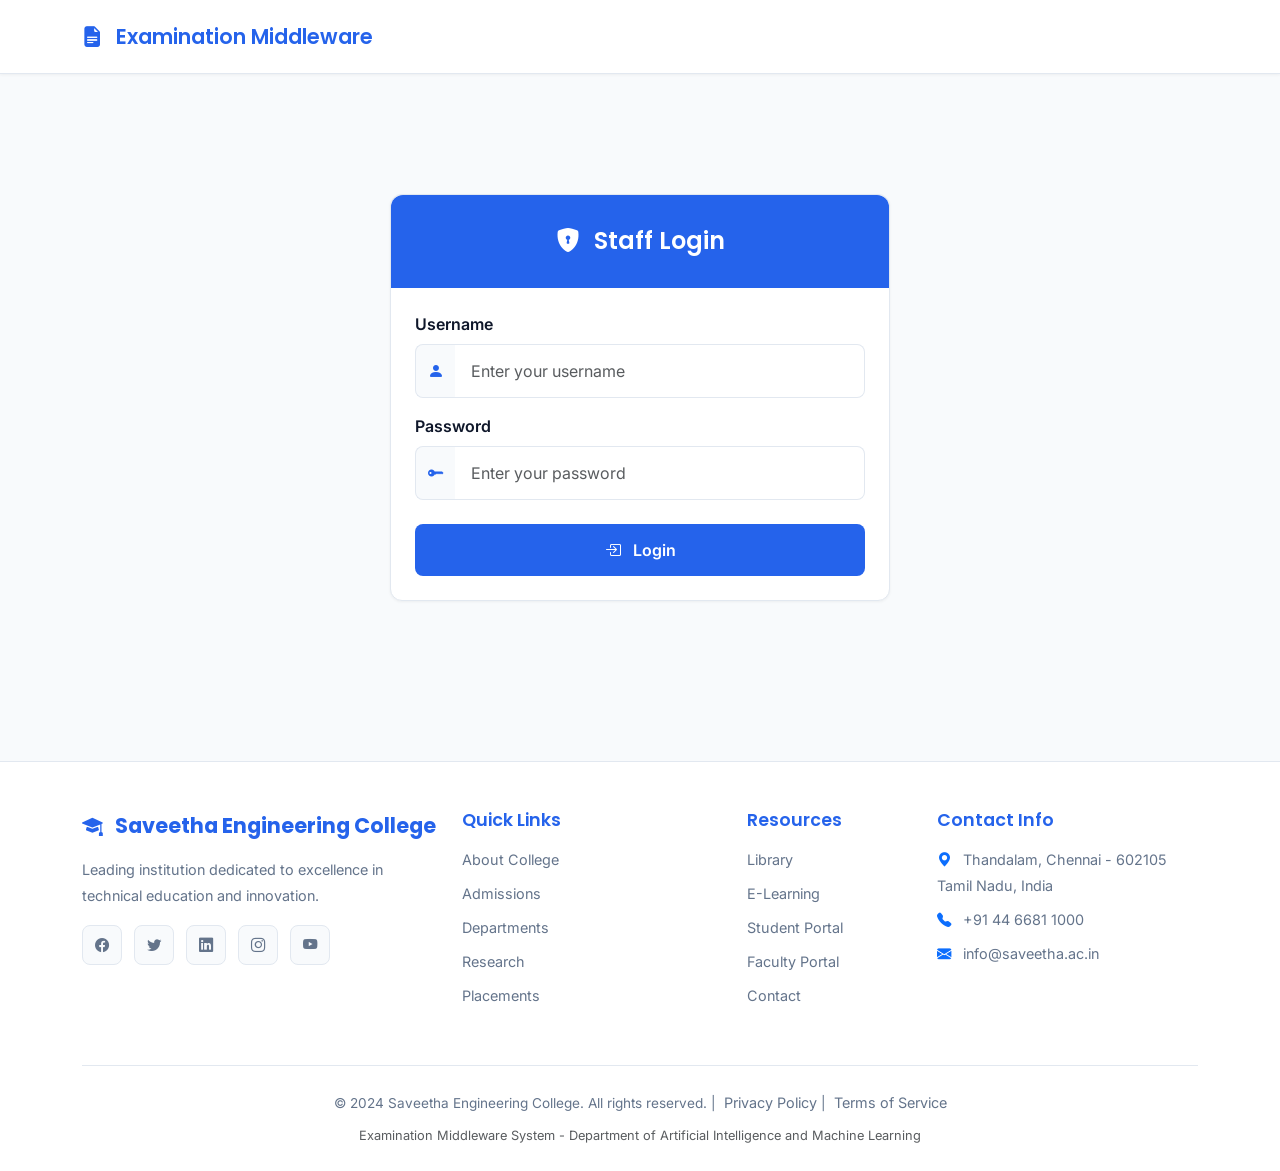
==== exam_middleware/app/templates/staff_upload.html @ 8d31aed9 "Code-Added" ====
<!DOCTYPE html>
<html lang="en">
<head>
    <meta charset="UTF-8">
    <meta name="viewport" content="width=device-width, initial-scale=1.0">
    <title>Staff Portal - Examination Middleware</title>
    <link href="https://cdn.jsdelivr.net/npm/bootstrap@5.3.2/dist/css/bootstrap.min.css" rel="stylesheet">
    <link href="https://cdn.jsdelivr.net/npm/bootstrap-icons@1.11.1/font/bootstrap-icons.css" rel="stylesheet">
    <link href="https://fonts.googleapis.com/css2?family=Inter:wght@300;400;500;600;700;800&family=Poppins:wght@400;500;600;700&display=swap" rel="stylesheet">
    <style>
        :root {
            --primary-color: #2563eb;
            --secondary-color: #1d4ed8;
            --accent-color: #3b82f6;
            --dark-accent: #1e40af;
            --bg-color: #f8fafc;
            --card-bg: #ffffff;
            --border-color: #e2e8f0;
            --text-primary: #0f172a;
            --text-secondary: #64748b;
        }
        
        * {
            box-sizing: border-box;
        }
        
        body {
            background: var(--bg-color);
            min-height: 100vh;
            font-family: 'Inter', -apple-system, BlinkMacSystemFont, 'Segoe UI', Roboto, sans-serif;
            color: var(--text-primary);
        }
        
        .main-container {
            max-width: 1280px;
            padding: 2rem 1.5rem;
        }
        
        /* Cards */
        .card {
            background: var(--card-bg);
            border: 1px solid var(--border-color);
            border-radius: 12px;
            box-shadow: 0 1px 3px rgba(0, 0, 0, 0.05);
            transition: border-color 0.2s ease;
        }
        
        .card:hover {
            border-color: var(--primary-color);
        }
        
        .login-card {
            max-width: 500px;
            margin: 4rem auto;
        }
        
        .card-header {
            background: var(--primary-color);
            color: white;
            border-radius: 12px 12px 0 0 !important;
            padding: 2rem;
            border: none;
        }
        
        .card-header h4, .card-header h5 {
            font-family: 'Poppins', sans-serif;
            font-weight: 600;
            margin-bottom: 0;
        }
        
        /* Navbar */
        .navbar {
            background: var(--card-bg) !important;
            box-shadow: 0 1px 3px rgba(0, 0, 0, 0.05);
            border-bottom: 1px solid var(--border-color);
            padding: 1rem 0;
        }
        
        .navbar-brand {
            font-family: 'Poppins', sans-serif;
            font-weight: 600;
            font-size: 1.3rem;
            color: var(--primary-color) !important;
        }
        
        /* Stats cards */
        .stats-card {
            background: var(--card-bg);
            border: 2px solid var(--border-color);
            border-radius: 12px;
            padding: 2rem 1.5rem;
            text-align: center;
            color: white;
            margin-bottom: 1.5rem;
            transition: border-color 0.2s ease;
        }
        
        .stats-card:hover {
            border-color: currentColor;
        }
        
        .stats-card.total { 
            background: linear-gradient(135deg, #6366f1, #8b5cf6);
            border-color: #6366f1;
        }
        .stats-card.valid { 
            background: linear-gradient(135deg, #10b981, #059669);
            border-color: #10b981;
        }
        .stats-card.invalid { 
            background: linear-gradient(135deg, #ef4444, #dc2626);
            border-color: #ef4444;
        }
        .stats-card.uploaded { 
            background: linear-gradient(135deg, #3b82f6, #2563eb);
            border-color: #3b82f6;
        }
        
        .stats-number {
            font-size: 2.5rem;
            font-weight: 700;
            font-family: 'Poppins', sans-serif;
            line-height: 1;
            margin-bottom: 0.5rem;
        }
        
        .stats-card small {
            font-weight: 500;
            opacity: 0.95;
            font-size: 0.95rem;
        }
        
        /* Upload zone */
        .upload-zone {
            border: 2px dashed var(--border-color);
            border-radius: 12px;
            padding: 3.5rem 2rem;
            text-align: center;
            cursor: pointer;
            transition: all 0.2s ease;
            background: #f8fafc;
        }
        
        .upload-zone:hover,
        .upload-zone.dragover {
            border-color: var(--primary-color);
            background: #eff6ff;
        }
        
        .upload-zone i {
            font-size: 4rem;
            color: var(--primary-color);
            margin-bottom: 1rem;
        }
        
        .upload-zone h5 {
            font-family: 'Poppins', sans-serif;
            font-weight: 600;
            color: var(--text-primary);
        }
        
        /* File items */
        .file-item {
            display: flex;
            justify-content: space-between;
            align-items: center;
            padding: 1.25rem;
            border-radius: 8px;
            margin-bottom: 0.75rem;
            border: 1px solid var(--border-color);
            transition: border-color 0.2s ease;
            background: var(--card-bg);
        }
        
        .file-item:hover {
            border-color: var(--primary-color);
        }
        
        .file-item.valid {
            background: #f0fdf4;
            border-color: #86efac;
        }
        
        .file-item.invalid {
            background: #fef2f2;
            border-color: #fca5a5;
        }
        
        .file-info {
            display: flex;
            align-items: center;
            gap: 1rem;
        }
        
        .file-info i {
            font-size: 1.75rem;
        }
        
        .file-info strong {
            font-weight: 600;
            color: var(--text-primary);
        }
        
        /* Buttons */
        .btn-primary {
            background: var(--primary-color);
            border: none;
            padding: 0.875rem 2rem;
            border-radius: 8px;
            font-weight: 600;
            font-family: 'Inter', sans-serif;
            transition: all 0.2s ease;
        }
        
        .btn-primary:hover {
            background: var(--secondary-color);
            transform: translateY(-1px);
        }
        
        .btn-primary:disabled {
            background: #cbd5e1;
            transform: none;
        }
        
        .btn-outline-secondary {
            border: 2px solid var(--border-color);
            color: var(--text-secondary);
            font-weight: 600;
            border-radius: 8px;
            padding: 0.875rem 2rem;
            transition: all 0.2s ease;
        }
        
        .btn-outline-secondary:hover {
            background: #f1f5f9;
            border-color: #94a3b8;
        }
        
        .btn-outline-danger {
            border: 2px solid #fca5a5;
            color: #dc2626;
            transition: all 0.2s ease;
        }
        
        .btn-outline-danger:hover {
            background: #fef2f2;
            border-color: #ef4444;
        }
        
        /* Form styles */
        .form-control {
            border-radius: 8px;
            padding: 0.875rem 1rem;
            border: 1px solid var(--border-color);
            font-size: 1rem;
            transition: all 0.2s ease;
        }
        
        .form-control:focus {
            border-color: var(--primary-color);
            box-shadow: 0 0 0 3px rgba(37, 99, 235, 0.1);
        }
        
        .input-group-text {
            background: #f8fafc;
            border: 1px solid var(--border-color);
            border-right: none;
            border-radius: 8px 0 0 8px;
            color: var(--primary-color);
        }
        
        .input-group .form-control {
            border-left: none;
            border-radius: 0 8px 8px 0;
        }
        
        .form-label {
            font-weight: 600;
            color: var(--text-primary);
            margin-bottom: 0.5rem;
        }
        
        /* Progress bar */
        .progress-container {
            display: none;
        }
        
        .progress-container.active {
            display: block;
        }
        
        .progress {
            border-radius: 50px;
            overflow: hidden;
            background: #e5e7eb;
            height: 8px;
        }
        
        .progress-bar {
            background: var(--primary-color);
        }
        
        /* Alerts */
        .alert {
            border-radius: 8px;
            border: none;
            padding: 1rem 1.25rem;
        }
        
        .alert-info {
            background: #eff6ff;
            color: #1e40af;
            border-left: 3px solid var(--primary-color);
        }
        
        .alert-success {
            background: #f0fdf4;
            color: #065f46;
            border-left: 3px solid #10b981;
        }
        
        .alert-danger {
            background: #fef2f2;
            color: #991b1b;
            border-left: 3px solid #ef4444;
        }
        
        .alert-warning {
            background: #fffbeb;
            color: #92400e;
            border-left: 3px solid #f59e0b;
        }
        
        .alert code {
            background: rgba(0, 0, 0, 0.05);
            padding: 0.2rem 0.5rem;
            border-radius: 4px;
            font-weight: 600;
        }
        
        /* List group for results */
        .list-group-item {
            border: 1px solid var(--border-color);
            padding: 1rem 1.25rem;
            margin-bottom: 0.5rem;
            border-radius: 8px;
            background: var(--card-bg);
            transition: border-color 0.2s ease;
        }
        
        .list-group-item:hover {
            border-color: var(--primary-color);
        }
        
        /* Sections visibility */
        #loginSection, #uploadSection {
            display: none;
        }
        
        #loginSection.active, #uploadSection.active {
            display: block;
        }
        
        /* Scrollbar styling */
        ::-webkit-scrollbar {
            width: 10px;
        }
        
        ::-webkit-scrollbar-track {
            background: #f1f5f9;
        }
        
        ::-webkit-scrollbar-thumb {
            background: var(--primary-color);
            border-radius: 10px;
        }
        
        ::-webkit-scrollbar-thumb:hover {
            background: var(--secondary-color);
        }
        
        /* Footer */
        .footer {
            background: var(--card-bg);
            border-top: 1px solid var(--border-color);
            padding: 3rem 0 1.5rem;
            margin-top: 4rem;
        }
        
        .footer h5 {
            font-family: 'Poppins', sans-serif;
            font-weight: 600;
            color: var(--primary-color);
            margin-bottom: 1rem;
            font-size: 1.1rem;
        }
        
        .footer p, .footer a {
            color: var(--text-secondary);
            font-size: 0.9rem;
            line-height: 1.8;
        }
        
        .footer a {
            text-decoration: none;
            transition: color 0.2s ease;
        }
        
        .footer a:hover {
            color: var(--primary-color);
        }
        
        .footer-logo {
            font-family: 'Poppins', sans-serif;
            font-weight: 700;
            font-size: 1.3rem;
            color: var(--primary-color);
            margin-bottom: 1rem;
        }
        
        .social-links a {
            display: inline-flex;
            align-items: center;
            justify-content: center;
            width: 40px;
            height: 40px;
            border-radius: 8px;
            background: #f8fafc;
            color: var(--text-secondary);
            margin-right: 0.5rem;
            transition: all 0.2s ease;
            border: 1px solid var(--border-color);
        }
        
        .social-links a:hover {
            background: var(--primary-color);
            color: white;
            border-color: var(--primary-color);
            transform: translateY(-2px);
        }
        
        .footer-bottom {
            border-top: 1px solid var(--border-color);
            padding-top: 1.5rem;
            margin-top: 2rem;
            text-align: center;
        }
        
        .footer-bottom p {
            margin-bottom: 0;
            font-size: 0.85rem;
        }
        
        /* Responsive adjustments */
        @media (max-width: 768px) {
            .main-container {
                padding: 1rem;
            }
            
            .stats-card {
                margin-bottom: 1rem;
            }
            
            .stats-number {
                font-size: 2rem;
            }
            
            .upload-zone {
                padding: 2.5rem 1.5rem;
            }
            
            .upload-zone i {
                font-size: 3rem;
            }
        }
    </style>
</head>
<body>
    <nav class="navbar navbar-expand-lg navbar-light mb-4">
        <div class="container">
            <a class="navbar-brand" href="#">
                <i class="bi bi-file-earmark-text-fill me-2"></i>
                Examination Middleware
            </a>
            <div class="navbar-nav ms-auto align-items-center">
                <span class="navbar-text me-3" id="userInfo" style="display: none;">
                    <i class="bi bi-person-circle me-1 text-primary"></i>
                    <span id="userName" class="fw-semibold"></span>
                </span>
                <button class="btn btn-outline-danger btn-sm px-3" id="logoutBtn" style="display: none;" onclick="logout()">
                    <i class="bi bi-box-arrow-right me-1"></i> Logout
                </button>
            </div>
        </div>
    </nav>

    <div class="container main-container">
        <!-- Login Section -->
        <div id="loginSection" class="active">
            <div class="card login-card">
                <div class="card-header text-center">
                    <h4>
                        <i class="bi bi-shield-lock-fill me-2"></i>
                        Staff Login
                    </h4>
                </div>
                <div class="card-body p-4">
                    <form id="loginForm">
                        <div class="mb-3">
                            <label for="username" class="form-label">Username</label>
                            <div class="input-group">
                                <span class="input-group-text"><i class="bi bi-person-fill"></i></span>
                                <input type="text" class="form-control" id="username" required placeholder="Enter your username">
                            </div>
                        </div>
                        <div class="mb-4">
                            <label for="password" class="form-label">Password</label>
                            <div class="input-group">
                                <span class="input-group-text"><i class="bi bi-key-fill"></i></span>
                                <input type="password" class="form-control" id="password" required placeholder="Enter your password">
                            </div>
                        </div>
                        <div id="loginError" class="alert alert-danger" style="display: none;"></div>
                        <button type="submit" class="btn btn-primary w-100">
                            <i class="bi bi-box-arrow-in-right me-2"></i>
                            Login
                        </button>
                    </form>
                </div>
            </div>
        </div>

        <!-- Upload Section -->
        <div id="uploadSection">
            <div class="row mb-4">
                <div class="col-md-3 col-6">
                    <div class="stats-card total">
                        <div class="stats-number" id="totalFiles">0</div>
                        <small><i class="bi bi-files me-1"></i>Selected Files</small>
                    </div>
                </div>
                <div class="col-md-3 col-6">
                    <div class="stats-card valid">
                        <div class="stats-number" id="validFiles">0</div>
                        <small><i class="bi bi-check-circle me-1"></i>Valid Files</small>
                    </div>
                </div>
                <div class="col-md-3 col-6">
                    <div class="stats-card invalid">
                        <div class="stats-number" id="invalidFiles">0</div>
                        <small><i class="bi bi-x-circle me-1"></i>Invalid Files</small>
                    </div>
                </div>
                <div class="col-md-3 col-6">
                    <div class="stats-card uploaded">
                        <div class="stats-number" id="uploadedFiles">0</div>
                        <small><i class="bi bi-cloud-check me-1"></i>Total Uploaded</small>
                    </div>
                </div>
            </div>

            <div class="card">
                <div class="card-header">
                    <h5 class="mb-0">
                        <i class="bi bi-cloud-upload-fill me-2"></i>
                        Upload Examination Papers
                    </h5>
                </div>
                <div class="card-body p-4">
                    <div class="alert alert-info mb-4">
                        <i class="bi bi-info-circle-fill me-2"></i>
                        <strong>Filename Format:</strong> <code>{RegisterNumber}_{SubjectCode}.{pdf|jpg|jpeg|png}</code>
                        <br>
                        <small class="d-block mt-1">Example: <code>611221104088_19AI405.pdf</code></small>
                    </div>

                    <div class="upload-zone" id="uploadZone">
                        <i class="bi bi-cloud-arrow-up-fill"></i>
                        <h5 class="mt-2">Drag & Drop Files Here</h5>
                        <p class="text-muted mb-0">or click to browse your files</p>
                        <input type="file" id="fileInput" multiple accept=".pdf,.jpg,.jpeg,.png" style="display: none;">
                    </div>

                    <div class="progress-container mt-4" id="progressContainer">
                        <div class="d-flex justify-content-between mb-2">
                            <span class="fw-semibold">Uploading files...</span>
                            <span id="progressText" class="fw-bold text-primary">0%</span>
                        </div>
                        <div class="progress" style="height: 12px;">
                            <div class="progress-bar" id="progressBar" style="width: 0%"></div>
                        </div>
                    </div>

                    <div class="file-list mt-4" id="fileList"></div>

                    <div class="d-flex gap-3 mt-4">
                        <button class="btn btn-primary flex-grow-1" id="uploadBtn" disabled onclick="uploadFiles()">
                            <i class="bi bi-cloud-upload-fill me-2"></i>
                            Upload Valid Files
                        </button>
                        <button class="btn btn-outline-secondary" onclick="clearFiles()">
                            <i class="bi bi-trash me-2"></i>
                            Clear All
                        </button>
                    </div>
                </div>
            </div>

            <!-- Upload Results -->
            <div class="card mt-4" id="resultsCard" style="display: none;">
                <div class="card-header">
                    <h5 class="mb-0">
                        <i class="bi bi-list-check me-2"></i>
                        Upload Results
                    </h5>
                </div>
                <div class="card-body p-4">
                    <div id="uploadResults"></div>
                </div>
            </div>

            <!-- Previously Uploaded Files -->
            <div class="card mt-4" id="pendingFilesCard">
                <div class="card-header d-flex justify-content-between align-items-center">
                    <h5 class="mb-0">
                        <i class="bi bi-file-earmark-pdf-fill me-2"></i>
                        Previously Uploaded Files
                    </h5>
                    <button class="btn btn-sm btn-outline-primary" onclick="loadPendingFiles()">
                        <i class="bi bi-arrow-clockwise me-1"></i>
                        Refresh
                    </button>
                </div>
                <div class="card-body p-4">
                    <div id="pendingFilesList">
                        <div class="text-center text-muted py-4">
                            <i class="bi bi-hourglass-split fs-1"></i>
                            <p class="mt-2">Loading...</p>
                        </div>
                    </div>
                </div>
            </div>
        </div>
    </div>

    <!-- Footer -->
    <footer class="footer">
        <div class="container">
            <div class="row">
                <div class="col-lg-4 col-md-6 mb-4">
                    <div class="footer-logo">
                        <i class="bi bi-mortarboard-fill me-2"></i>
                        Saveetha Engineering College
                    </div>
                    <p class="mb-3">
                        Leading institution dedicated to excellence in technical education and innovation.
                    </p>
                    <div class="social-links">
                        <a href="#" aria-label="Facebook"><i class="bi bi-facebook"></i></a>
                        <a href="#" aria-label="Twitter"><i class="bi bi-twitter"></i></a>
                        <a href="#" aria-label="LinkedIn"><i class="bi bi-linkedin"></i></a>
                        <a href="#" aria-label="Instagram"><i class="bi bi-instagram"></i></a>
                        <a href="#" aria-label="YouTube"><i class="bi bi-youtube"></i></a>
                    </div>
                </div>
                
                <div class="col-lg-3 col-md-6 mb-4">
                    <h5>Quick Links</h5>
                    <div class="d-flex flex-column gap-2">
                        <a href="#">About College</a>
                        <a href="#">Admissions</a>
                        <a href="#">Departments</a>
                        <a href="#">Research</a>
                        <a href="#">Placements</a>
                    </div>
                </div>
                
                <div class="col-lg-2 col-md-6 mb-4">
                    <h5>Resources</h5>
                    <div class="d-flex flex-column gap-2">
                        <a href="#">Library</a>
                        <a href="#">E-Learning</a>
                        <a href="#">Student Portal</a>
                        <a href="#">Faculty Portal</a>
                        <a href="#">Contact</a>
                    </div>
                </div>
                
                <div class="col-lg-3 col-md-6 mb-4">
                    <h5>Contact Info</h5>
                    <p class="mb-2">
                        <i class="bi bi-geo-alt-fill me-2 text-primary"></i>
                        Thandalam, Chennai - 602105<br>
                        Tamil Nadu, India
                    </p>
                    <p class="mb-2">
                        <i class="bi bi-telephone-fill me-2 text-primary"></i>
                        +91 44 6681 1000
                    </p>
                    <p class="mb-2">
                        <i class="bi bi-envelope-fill me-2 text-primary"></i>
                        info@saveetha.ac.in
                    </p>
                </div>
            </div>
            
            <div class="footer-bottom">
                <p>
                    © 2024 Saveetha Engineering College. All rights reserved. | 
                    <a href="#" class="ms-1">Privacy Policy</a> | 
                    <a href="#" class="ms-1">Terms of Service</a>
                </p>
                <p class="mt-2 text-muted" style="font-size: 0.8rem;">
                    Examination Middleware System - Department of Artificial Intelligence and Machine Learning
                </p>
            </div>
        </div>
    </footer>

    <script src="https://cdn.jsdelivr.net/npm/bootstrap@5.3.2/dist/js/bootstrap.bundle.min.js"></script>
    <script>
        // State
        let authToken = null; 
        let selectedFiles = [];
        let validatedFiles = [];
        let serverUploadedCount = 0; // Track server uploaded files
        
        // Filename pattern
        const FILENAME_PATTERN = /^(\d{12})_([A-Z0-9]{2,10})\.(pdf|jpg|jpeg|png)$/i;
        
        // DOM Elements
        const loginSection = document.getElementById('loginSection');
        const uploadSection = document.getElementById('uploadSection');
        const loginForm = document.getElementById('loginForm');
        const uploadZone = document.getElementById('uploadZone');
        const fileInput = document.getElementById('fileInput');
        const fileList = document.getElementById('fileList');
        const uploadBtn = document.getElementById('uploadBtn');
        const userInfo = document.getElementById('userInfo');
        const userName = document.getElementById('userName');
        const logoutBtn = document.getElementById('logoutBtn');
        
        // Check for existing session
        document.addEventListener('DOMContentLoaded', async () => {
            const token = localStorage.getItem('authToken');
            const user = localStorage.getItem('userName');
            if (token && user) {
                authToken = token;
                
                // Verify token is still valid before showing upload section
                try {
                    const response = await fetch('/api/upload/all', {
                        headers: {
                            'Authorization': `Bearer ${authToken}`
                        }
                    });
                    
                    if (response.status === 401) {
                        // Token expired, clear and show login
                        localStorage.removeItem('authToken');
                        localStorage.removeItem('userName');
                        authToken = null;
                        return;
                    }
                    
                    // Token valid, show upload section
                    showUploadSection(user);
                } catch (error) {
                    console.error('Session validation error:', error);
                    // On network error, still try to show upload section
                    showUploadSection(user);
                }
            }
        });
        
        // Login form handler
        loginForm.addEventListener('submit', async (e) => {
            e.preventDefault();
            const username = document.getElementById('username').value;
            const password = document.getElementById('password').value;
            
            try {
                const formData = new FormData();
                formData.append('username', username);
                formData.append('password', password);
                
                const response = await fetch('/auth/staff/login', {
                    method: 'POST',
                    body: formData
                });
                
                const data = await response.json();
                
                if (response.ok && data.access_token) {
                    authToken = data.access_token;
                    localStorage.setItem('authToken', authToken);
                    localStorage.setItem('userName', username);
                    showUploadSection(username);
                } else {
                    showLoginError(data.detail || 'Login failed. Please check your credentials.');
                }
            } catch (error) {
                showLoginError('Connection error. Please try again.');
            }
        });
        
        function showLoginError(message) {
            const errorDiv = document.getElementById('loginError');
            errorDiv.textContent = message;
            errorDiv.style.display = 'block';
            errorDiv.style.animation = 'fadeInUp 0.3s ease-out';
        }
        
        function showUploadSection(user) {
            loginSection.classList.remove('active');
            uploadSection.classList.add('active');
            userInfo.style.display = 'block';
            userName.textContent = user;
            logoutBtn.style.display = 'block';
            // Only load if we haven't already loaded during token validation
            if (document.getElementById('pendingFilesList').innerHTML.includes('Loading...')) {
                loadPendingFiles();
            }
        }
        
        async function loadPendingFiles() {
            const pendingFilesList = document.getElementById('pendingFilesList');
            
            // Check if authToken exists
            if (!authToken) {
                pendingFilesList.innerHTML = `
                    <div class="alert alert-warning mb-0">
                        <i class="bi bi-exclamation-triangle me-2"></i>
                        Please login to view uploaded files.
                    </div>
                `;
                return;
            }
            
            // Show loading state
            pendingFilesList.innerHTML = `
                <div class="text-center text-muted py-4">
                    <i class="bi bi-hourglass-split fs-1"></i>
                    <p class="mt-2">Loading...</p>
                </div>
            `;
            
            // Try multiple possible endpoints
            const possibleEndpoints = [
                '/upload/all',
                '/upload/list',
                '/upload/',
                '/api/upload/all',
                '/api/upload/list',
                '/api/uploads',
                '/api/artifacts',
                '/artifacts',
                '/files',
                '/api/files'
            ];
            
            let response = null;
            let successEndpoint = null;
            
            for (const endpoint of possibleEndpoints) {
                try {
                    const res = await fetch(endpoint, {
                        headers: {
                            'Authorization': `Bearer ${authToken}`
                        }
                    });
                    
                    if (res.status === 401) {
                        logout();
                        return;
                    }
                    
                    if (res.ok) {
                        response = res;
                        successEndpoint = endpoint;
                        console.log('Found working endpoint:', endpoint);
                        break;
                    }
                } catch (e) {
                    console.log(`Endpoint ${endpoint} failed:`, e.message);
                }
            }
            
            if (!response) {
                // Update stats to show we couldn't load server data
                serverUploadedCount = 0;
                updateStats();
                pendingFilesList.innerHTML = `
                    <div class="alert alert-info mb-0">
                        <i class="bi bi-info-circle me-2"></i>
                        Unable to load previously uploaded files. The listing API endpoint may not be available.
                        <br><small class="text-muted">Files are being uploaded successfully. Check with your administrator for the correct endpoint.</small>
                    </div>
                `;
                return;
            }
            
            try {
                const data = await response.json();
                console.log('Pending files response from', successEndpoint, ':', data);
                
                // Handle different possible response structures
                let artifacts = null;
                let total = 0;
                
                if (Array.isArray(data)) {
                    artifacts = data;
                    total = data.length;
                } else if (data.artifacts && Array.isArray(data.artifacts)) {
                    artifacts = data.artifacts;
                    total = data.total || data.artifacts.length;
                } else if (data.files && Array.isArray(data.files)) {
                    artifacts = data.files;
                    total = data.total || data.files.length;
                } else if (data.data && Array.isArray(data.data)) {
                    artifacts = data.data;
                    total = data.total || data.data.length;
                } else if (data.uploads && Array.isArray(data.uploads)) {
                    artifacts = data.uploads;
                    total = data.total || data.uploads.length;
                } else if (data.items && Array.isArray(data.items)) {
                    artifacts = data.items;
                    total = data.total || data.items.length;
                } else if (data.results && Array.isArray(data.results)) {
                    artifacts = data.results;
                    total = data.total || data.results.length;
                }
                
                // Update server uploaded count and refresh stats
                serverUploadedCount = total || (artifacts ? artifacts.length : 0);
                updateStats();
                
                if (artifacts && artifacts.length > 0) {
                    let html = '<div class="table-responsive"><table class="table table-hover mb-0">';
                    html += `<thead>
                        <tr>
                            <th>Filename</th>
                            <th>Register No.</th>
                            <th>Subject</th>
                            <th>Status</th>
                            <th>Uploaded</th>
                        </tr>
                    </thead><tbody>`;
                    
                    artifacts.forEach(a => {
                        const statusBadge = getStatusBadge(a.status);
                        const uploadDate = a.uploaded_at ? new Date(a.uploaded_at).toLocaleString() : 
                                          (a.created_at ? new Date(a.created_at).toLocaleString() : 
                                          (a.timestamp ? new Date(a.timestamp).toLocaleString() : '-'));
                        const filename = a.filename || a.file_name || a.name || a.original_filename || '-';
                        const regNo = a.register_number || a.reg_no || a.registration_number || a.student_id || '-';
                        const subCode = a.subject_code || a.sub_code || a.subject || a.course_code || '-';
                        
                        html += `
                            <tr>
                                <td><i class="bi bi-file-earmark-pdf text-danger me-2"></i>${filename}</td>
                                <td><span class="badge bg-secondary">${regNo}</span></td>
                                <td><span class="badge bg-primary">${subCode}</span></td>
                                <td>${statusBadge}</td>
                                <td><small class="text-muted">${uploadDate}</small></td>
                            </tr>
                        `;
                    });
                    
                    html += '</tbody></table></div>';
                    html += `<div class="text-muted small mt-3">Showing ${artifacts.length} of ${total} files</div>`;
                    pendingFilesList.innerHTML = html;
                } else if (artifacts && artifacts.length === 0) {
                    pendingFilesList.innerHTML = `
                        <div class="text-center text-muted py-4">
                            <i class="bi bi-inbox fs-1"></i>
                            <p class="mt-2 mb-0">No files uploaded yet</p>
                        </div>
                    `;
                } else {
                    console.error('Unexpected response structure:', data);
                    pendingFilesList.innerHTML = `
                        <div class="alert alert-warning mb-0">
                            <i class="bi bi-exclamation-triangle me-2"></i>
                            Unexpected response format from server.
                            <br><small class="text-muted">Response keys: ${Object.keys(data || {}).join(', ') || 'none'}</small>
                        </div>
                    `;
                }
            } catch (error) {
                console.error('Parse error:', error);
                serverUploadedCount = 0;
                updateStats();
                pendingFilesList.innerHTML = `
                    <div class="alert alert-warning mb-0">
                        <i class="bi bi-exclamation-triangle me-2"></i>
                        Could not parse response: ${error.message}
                    </div>
                `;
            }
        }
        
        function getStatusBadge(status) {
            const statusMap = {
                'pending': { class: 'bg-warning text-dark', icon: 'hourglass-split', text: 'Pending' },
                'processing': { class: 'bg-info', icon: 'arrow-repeat', text: 'Processing' },
                'submitted': { class: 'bg-success', icon: 'check-circle', text: 'Submitted' },
                'failed': { class: 'bg-danger', icon: 'x-circle', text: 'Failed' },
                'completed': { class: 'bg-success', icon: 'check2-all', text: 'Completed' }
            };
            const s = statusMap[status?.toLowerCase()] || { class: 'bg-secondary', icon: 'question-circle', text: status || 'Unknown' };
            return `<span class="badge ${s.class}"><i class="bi bi-${s.icon} me-1"></i>${s.text}</span>`;
        }
        
        function logout() {
            authToken = null;
            serverUploadedCount = 0; // Reset server count on logout
            localStorage.removeItem('authToken');
            localStorage.removeItem('userName');
            uploadSection.classList.remove('active');
            loginSection.classList.add('active');
            userInfo.style.display = 'none';
            logoutBtn.style.display = 'none';
            clearFiles();
            // Reset all stats to 0
            document.getElementById('totalFiles').textContent = '0';
            document.getElementById('validFiles').textContent = '0';
            document.getElementById('invalidFiles').textContent = '0';
            document.getElementById('uploadedFiles').textContent = '0';
        }
        
        // File upload zone handlers
        uploadZone.addEventListener('click', () => fileInput.click());
        
        uploadZone.addEventListener('dragover', (e) => {
            e.preventDefault();
            uploadZone.classList.add('dragover');
        });
        
        uploadZone.addEventListener('dragleave', () => {
            uploadZone.classList.remove('dragover');
        });
        
        uploadZone.addEventListener('drop', (e) => {
            e.preventDefault();
            uploadZone.classList.remove('dragover');
            handleFiles(e.dataTransfer.files);
        });
        
        fileInput.addEventListener('change', (e) => {
            handleFiles(e.target.files);
        });
        
        function handleFiles(files) {
            for (const file of files) {
                const validation = validateFilename(file.name);
                const fileObj = {
                    file: file,
                    name: file.name,
                    size: formatFileSize(file.size),
                    valid: validation.valid,
                    registerNumber: validation.registerNumber,
                    subjectCode: validation.subjectCode,
                    error: validation.error
                };
                selectedFiles.push(fileObj);
            }
            renderFileList();
            updateStats();
        }
        
        function validateFilename(filename) {
            const match = filename.match(FILENAME_PATTERN);
            if (match) {
                return {
                    valid: true,
                    registerNumber: match[1],
                    subjectCode: match[2].toUpperCase()
                };
            }
            return {
                valid: false,
                error: 'Invalid filename format. Expected: {12-digit RegNo}_{SubjectCode}.{pdf|jpg|jpeg|png}'
            };
        }
        
        function formatFileSize(bytes) {
            if (bytes === 0) return '0 Bytes';
            const k = 1024;
            const sizes = ['Bytes', 'KB', 'MB', 'GB'];
            const i = Math.floor(Math.log(bytes) / Math.log(k));
            return parseFloat((bytes / Math.pow(k, i)).toFixed(2)) + ' ' + sizes[i];
        }
        
        function renderFileList() {
            fileList.innerHTML = selectedFiles.map((f, index) => `
                <div class="file-item ${f.valid ? 'valid' : 'invalid'}">
                    <div class="file-info">
                        <i class="bi ${f.valid ? 'bi-file-earmark-check-fill text-success' : 'bi-file-earmark-x-fill text-danger'}"></i>
                        <div>
                            <strong>${f.name}</strong>
                            <br>
                            <small class="text-muted">${f.size}</small>
                            ${f.valid ? `<br><small class="text-success fw-semibold"><i class="bi bi-check-circle me-1"></i>Reg: ${f.registerNumber} | Subject: ${f.subjectCode}</small>` : `<br><small class="text-danger"><i class="bi bi-exclamation-circle me-1"></i>${f.error}</small>`}
                        </div>
                    </div>
                    <button class="btn btn-sm btn-outline-danger" onclick="removeFile(${index})">
                        <i class="bi bi-x-lg"></i>
                    </button>
                </div>
            `).join('');
        }
        
        function updateStats() {
            const total = selectedFiles.length;
            const valid = selectedFiles.filter(f => f.valid).length;
            const invalid = total - valid;
            
            // Animate the number changes
            animateNumber('totalFiles', total);
            animateNumber('validFiles', valid);
            animateNumber('invalidFiles', invalid);
            animateNumber('uploadedFiles', serverUploadedCount);
            
            uploadBtn.disabled = valid === 0;
            validatedFiles = selectedFiles.filter(f => f.valid);
        }
        
        function animateNumber(elementId, targetValue) {
            const element = document.getElementById(elementId);
            const currentValue = parseInt(element.textContent) || 0;
            
            if (currentValue === targetValue) return;
            
            const duration = 300; // ms
            const steps = 10;
            const stepDuration = duration / steps;
            const increment = (targetValue - currentValue) / steps;
            
            let step = 0;
            const timer = setInterval(() => {
                step++;
                if (step >= steps) {
                    element.textContent = targetValue;
                    clearInterval(timer);
                } else {
                    element.textContent = Math.round(currentValue + (increment * step));
                }
            }, stepDuration);
        }
        
        function clearFiles() {
            selectedFiles = [];
            validatedFiles = [];
            fileList.innerHTML = '';
            updateStats();
            document.getElementById('resultsCard').style.display = 'none';
        }
        
        async function uploadFiles() {
            if (validatedFiles.length === 0) return;
            
            const progressContainer = document.getElementById('progressContainer');
            const progressBar = document.getElementById('progressBar');
            const progressText = document.getElementById('progressText');
            const resultsCard = document.getElementById('resultsCard');
            const uploadResults = document.getElementById('uploadResults');
            
            progressContainer.classList.add('active');
            uploadBtn.disabled = true;
            
            const formData = new FormData();
            validatedFiles.forEach(f => {
                formData.append('files', f.file);
            });
            formData.append('exam_session', new Date().toISOString().split('T')[0].replace(/-/g, ''));
            
            try {
                const response = await fetch('/upload/bulk', {
                    method: 'POST',
                    headers: {
                        'Authorization': `Bearer ${authToken}`
                    },
                    body: formData
                });
                
                const data = await response.json();
                
                progressBar.style.width = '100%';
                progressText.textContent = '100%';
                
                // Handle token expiration
                if (response.status === 401) {
                    uploadResults.innerHTML = `
                        <div class="alert alert-warning">
                            <i class="bi bi-exclamation-triangle-fill me-2"></i>
                            Session expired. Please login again.
                        </div>
                    `;
                    resultsCard.style.display = 'block';
                    setTimeout(() => logout(), 2000);
                    return;
                }
                
                if (response.ok) {
                    document.getElementById('uploadedFiles').textContent = data.successful || 0;
                    
                    let resultsHtml = `
                        <div class="alert alert-success">
                            <i class="bi bi-check-circle-fill me-2"></i>
                            Successfully uploaded <strong>${data.successful}</strong> of <strong>${data.total_files}</strong> files
                        </div>
                    `;
                    
                    if (data.results && data.results.length > 0) {
                        resultsHtml += '<div class="list-group">';
                        data.results.forEach(r => {
                            const icon = r.success ? 'bi-check-circle-fill text-success' : 'bi-x-circle-fill text-danger';
                            resultsHtml += `
                                <div class="list-group-item d-flex align-items-center">
                                    <i class="${icon} me-3" style="font-size: 1.25rem;"></i>
                                    <strong class="flex-grow-1">${r.filename}</strong>
                                    ${r.success ? '<span class="badge bg-success px-3 py-2">Uploaded</span>' : `<span class="badge bg-danger px-3 py-2">Failed: ${r.error}</span>`}
                                </div>
                            `;
                        });
                        resultsHtml += '</div>';
                    }
                    
                    uploadResults.innerHTML = resultsHtml;
                    // Reload pending files after successful upload
                    loadPendingFiles();
                } else {
                    uploadResults.innerHTML = `
                        <div class="alert alert-danger">
                            <i class="bi bi-exclamation-triangle-fill me-2"></i>
                            Upload failed: ${data.detail || 'Unknown error'}
                        </div>
                    `;
                }
                
                resultsCard.style.display = 'block';
            } catch (error) {
                uploadResults.innerHTML = `
                    <div class="alert alert-danger">
                        <i class="bi bi-exclamation-triangle-fill me-2"></i>
                        Connection error: ${error.message}
                    </div>
                `;
                resultsCard.style.display = 'block';
            } finally {
                setTimeout(() => {
                    progressContainer.classList.remove('active');
                    uploadBtn.disabled = false;
                }, 1000);
            }
        }
    </script>
</body>
</html>
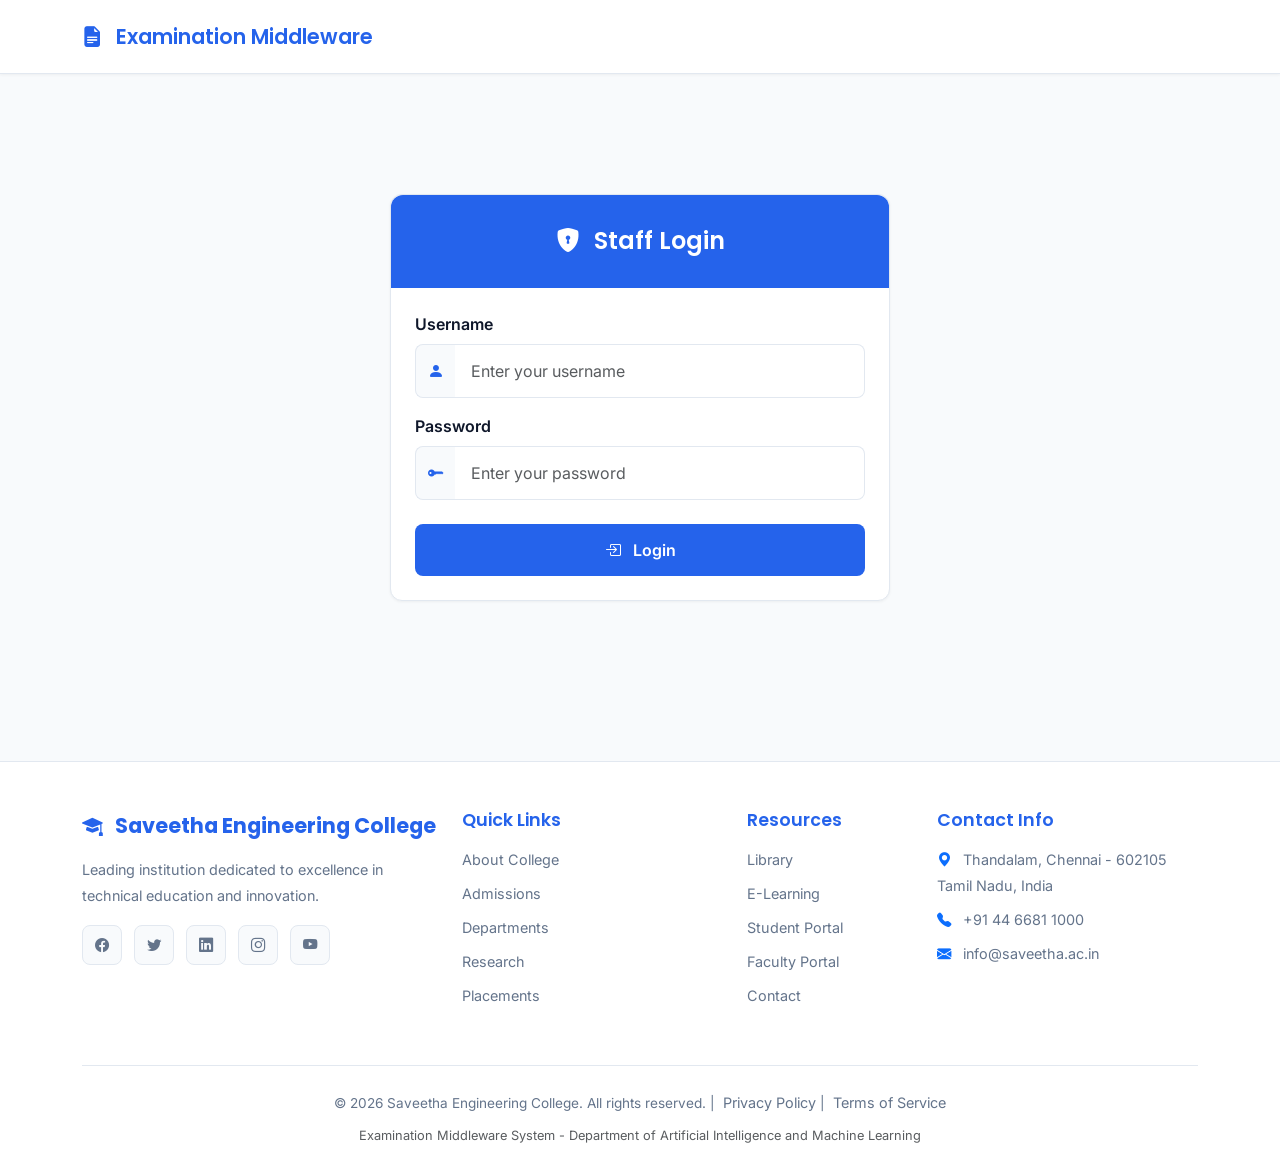
==== commit 3dfdd14a: "Code-Added-UI" ====
--- a/exam_middleware/app/templates/staff_upload.html
+++ b/exam_middleware/app/templates/staff_upload.html
@@ -232,8 +232,9 @@
         }
         
         .btn-outline-secondary:hover {
-            background: #f1f5f9;
-            border-color: #94a3b8;
+              background: var(--secondary-color);
+              color: #fff;
+              border-color: var(--secondary-color);
         }
         
         .btn-outline-danger {
@@ -243,9 +244,26 @@
         }
         
         .btn-outline-danger:hover {
-            background: #fef2f2;
-            border-color: #ef4444;
-        }
+                background: #dc2626;
+                color: #fff;
+                border-color: #dc2626;
+        }
+
+            /* Add for btn-outline-primary (refresh) */
+            .btn-outline-primary {
+                    border: 2px solid var(--accent-color);
+                    color: var(--accent-color);
+                    background: #fff;
+                    font-weight: 600;
+                    border-radius: 8px;
+                    padding: 0.875rem 2rem;
+                    transition: all 0.2s ease;
+            }
+            .btn-outline-primary:hover {
+                    background: var(--accent-color);
+                    color: #fff !important;
+                    border-color: var(--accent-color);
+            }
         
         /* Form styles */
         .form-control {
@@ -473,7 +491,39 @@
                 font-size: 3rem;
             }
         }
+
+        /* Loader styles */
+        .loading-overlay {
+            position: fixed;
+            top: 0;
+            left: 0;
+            right: 0;
+            bottom: 0;
+            background: rgba(255, 255, 255, 0.95);
+            display: none;
+            align-items: center;
+            justify-content: center;
+            z-index: 9999;
+        }
+
+        .loading-overlay.active {
+            display: flex;
+        }
+
+        .loading-spinner {
+            width: 48px;
+            height: 48px;
+            border: 4px solid var(--border-color);
+            border-top-color: var(--primary-color);
+            border-radius: 50%;
+            animation: spin 0.8s linear infinite;
+        }
+
+        @keyframes spin {
+            to { transform: rotate(360deg); }
+        }
     </style>
+    <link href="/static/css/style.css" rel="stylesheet">
 </head>
 <body>
     <nav class="navbar navbar-expand-lg navbar-light mb-4">
@@ -706,7 +756,7 @@
             
             <div class="footer-bottom">
                 <p>
-                    © 2024 Saveetha Engineering College. All rights reserved. | 
+                    © 2026 Saveetha Engineering College. All rights reserved. | 
                     <a href="#" class="ms-1">Privacy Policy</a> | 
                     <a href="#" class="ms-1">Terms of Service</a>
                 </p>
@@ -716,6 +766,14 @@
             </div>
         </div>
     </footer>
+
+    <!-- Loader Overlay -->
+    <div class="loading-overlay" id="loadingOverlay">
+        <div>
+            <div class="loading-spinner"></div>
+            <p class="mt-3 fw-medium" style="color: var(--text-secondary);">Processing...</p>
+        </div>
+    </div>
 
     <script src="https://cdn.jsdelivr.net/npm/bootstrap@5.3.2/dist/js/bootstrap.bundle.min.js"></script>
     <script>
@@ -1165,9 +1223,11 @@
             const progressText = document.getElementById('progressText');
             const resultsCard = document.getElementById('resultsCard');
             const uploadResults = document.getElementById('uploadResults');
+            const loadingOverlay = document.getElementById('loadingOverlay');
             
             progressContainer.classList.add('active');
             uploadBtn.disabled = true;
+            loadingOverlay.classList.add('active');
             
             const formData = new FormData();
             validatedFiles.forEach(f => {
@@ -1252,9 +1312,46 @@
                 setTimeout(() => {
                     progressContainer.classList.remove('active');
                     uploadBtn.disabled = false;
+                    loadingOverlay.classList.remove('active');
                 }, 1000);
             }
         }
     </script>
+    <!-- Loader Overlay -->
+    <div class="loader-overlay" id="loaderOverlay">
+        <div class="spinner">
+            <div></div>   
+            <div></div>    
+            <div></div>    
+            <div></div>    
+            <div></div>    
+            <div></div>    
+            <div></div>    
+            <div></div>    
+            <div></div>    
+            <div></div>    
+        </div>
+    </div>
+<script>
+    // Loader functionality
+    const loginForm = document.getElementById('loginForm');
+    const loaderOverlay = document.getElementById('loaderOverlay');
+
+    if (loginForm) {
+        loginForm.addEventListener('submit', function(e) {
+            e.preventDefault();
+
+            // Show loader
+            loaderOverlay.classList.add('active');
+
+            // Artificial delay (2 seconds) before proceeding with login
+            setTimeout(function() {
+                // Original form submission logic goes here
+                // For now, we'll just proceed with the existing login function
+                loginForm.submit();
+            }, 2000);
+        });
+    }
+</script>
 </body>
-</html>
+</html>
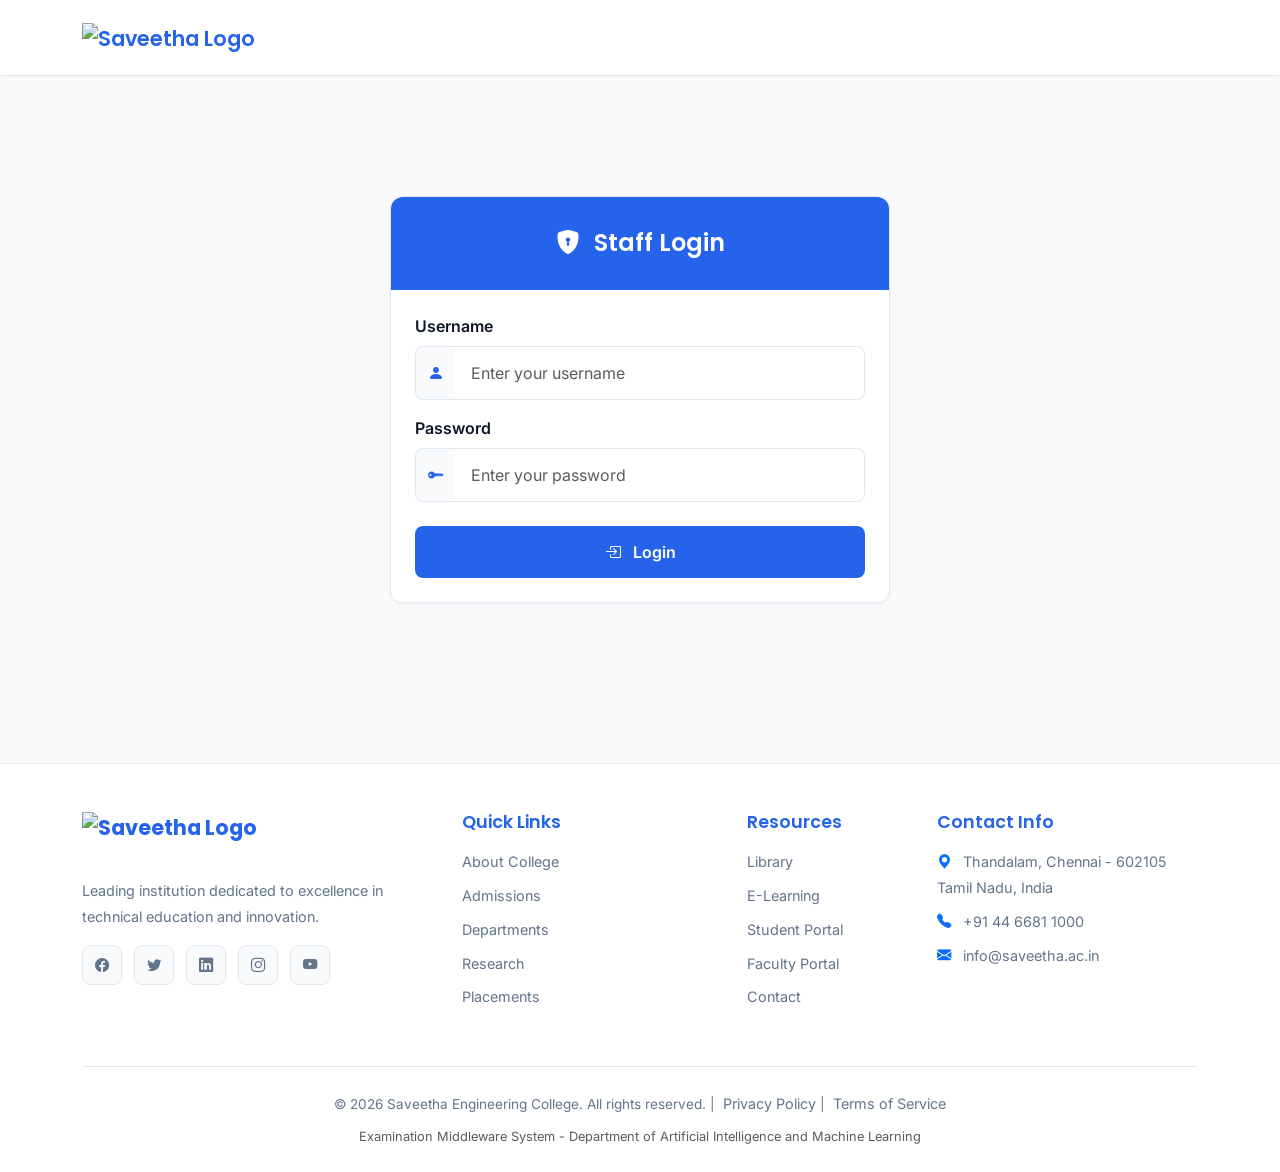
==== commit 40219ac6: "feat(staff/reports): add reports UI and sync uploaded count - Add reports modal with view/resolve/ed" ====
--- a/exam_middleware/app/templates/staff_upload.html
+++ b/exam_middleware/app/templates/staff_upload.html
@@ -522,6 +522,34 @@
         @keyframes spin {
             to { transform: rotate(360deg); }
         }
+
+        /* Compact action buttons for table rows (enterprise-friendly) */
+        .action-btn {
+            display: inline-flex;
+            align-items: center;
+            justify-content: center;
+            height: 34px;              /* target 32-36px */
+            padding: 6px 10px;         /* compact padding */
+            font-size: 13px;          /* slightly smaller text */
+            border-radius: 6px;       /* subtle corners */
+            min-width: 0;             /* let content size naturally */
+            white-space: nowrap;
+        }
+        .action-btn .bi {
+            margin-right: 6px;
+            font-size: 14px;          /* compact icon */
+        }
+        /* Slightly reduce visual weight for outline buttons inside tables */
+        table .btn-outline-primary, table .btn-outline-secondary, table .btn-outline-danger {
+            border-width: 1px;
+            padding: 6px 10px;
+            font-size: 13px;
+        }
+        /* Preserve small tappable area on mobile */
+        @media (max-width: 576px) {
+            .action-btn { height: auto; padding: 8px 12px; font-size: 14px; }
+            table .btn-outline-primary, table .btn-outline-secondary, table .btn-outline-danger { padding: 8px 12px; }
+        }
     </style>
     <link href="/static/css/style.css" rel="stylesheet">
 </head>
@@ -529,8 +557,7 @@
     <nav class="navbar navbar-expand-lg navbar-light mb-4">
         <div class="container">
             <a class="navbar-brand" href="#">
-                <i class="bi bi-file-earmark-text-fill me-2"></i>
-                Examination Middleware
+                <img src="https://saveetha.ac.in/wp-content/uploads/2024/03/sec-logo-01as.png" alt="Saveetha Logo" style="height:80px;" />
             </a>
             <div class="navbar-nav ms-auto align-items-center">
                 <span class="navbar-text me-3" id="userInfo" style="display: none;">
@@ -682,6 +709,13 @@
                     </button>
                 </div>
                 <div class="card-body p-4">
+                    <div class="mb-3">
+                        <div class="input-group">
+                            <span class="input-group-text"><i class="bi bi-search"></i></span>
+                            <input type="search" id="pendingFilesSearch" class="form-control" placeholder="Search files, reg no, subject, status...">
+                        </div>
+                    </div>
+
                     <div id="pendingFilesList">
                         <div class="text-center text-muted py-4">
                             <i class="bi bi-hourglass-split fs-1"></i>
@@ -698,9 +732,11 @@
         <div class="container">
             <div class="row">
                 <div class="col-lg-4 col-md-6 mb-4">
-                    <div class="footer-logo">
-                        <i class="bi bi-mortarboard-fill me-2"></i>
-                        Saveetha Engineering College
+                    <div class="footer-logo d-flex align-items-center">
+                        <img src="https://saveetha.ac.in/wp-content/uploads/2024/03/sec-logo-01as.png" alt="Saveetha Logo" style="height:50px; margin-right:10px;" />
+                        <div>
+                            <div style="font-family: 'Poppins', sans-serif; font-weight:700; color: var(--primary-color);"></div>
+                        </div>
                     </div>
                     <p class="mb-3">
                         Leading institution dedicated to excellence in technical education and innovation.
@@ -767,11 +803,29 @@
         </div>
     </footer>
 
+    <!-- Reports Modal -->
+    <div class="modal fade" id="reportsModal" tabindex="-1">
+        <div class="modal-dialog modal-lg modal-dialog-centered">
+            <div class="modal-content">
+                <div class="modal-header">
+                    <h5 class="modal-title" id="reportsModalTitle">Reports</h5>
+                    <button type="button" class="btn-close" data-bs-dismiss="modal"></button>
+                </div>
+                <div class="modal-body" id="reportsModalBody">
+                    <!-- Reports will be loaded here -->
+                </div>
+            </div>
+        </div>
+    </div>
+
     <!-- Loader Overlay -->
-    <div class="loading-overlay" id="loadingOverlay">
-        <div>
-            <div class="loading-spinner"></div>
-            <p class="mt-3 fw-medium" style="color: var(--text-secondary);">Processing...</p>
+    <div class="loader-overlay" id="loadingOverlay" role="status" aria-hidden="true">
+        <div style="text-align:center;">
+            <div class="spinner" aria-hidden="true">
+                <div></div><div></div><div></div><div></div><div></div>
+                <div></div><div></div><div></div><div></div><div></div>
+            </div>
+            
         </div>
     </div>
 
@@ -781,6 +835,7 @@
         let authToken = null; 
         let selectedFiles = [];
         let validatedFiles = [];
+        let pendingArtifacts = []; // cached server-side file list for searching/filtering
         let serverUploadedCount = 0; // Track server uploaded files
         
         // Filename pattern
@@ -838,13 +893,14 @@
             const password = document.getElementById('password').value;
             
             try {
-                const formData = new FormData();
-                formData.append('username', username);
-                formData.append('password', password);
+                const params = new URLSearchParams();
+                params.append('username', username);
+                params.append('password', password);
                 
                 const response = await fetch('/auth/staff/login', {
                     method: 'POST',
-                    body: formData
+                    headers: { 'Content-Type': 'application/x-www-form-urlencoded' },
+                    body: params.toString()
                 });
                 
                 const data = await response.json();
@@ -989,45 +1045,27 @@
                     total = data.total || data.results.length;
                 }
                 
-                // Update server uploaded count and refresh stats
-                serverUploadedCount = total || (artifacts ? artifacts.length : 0);
+                // Compute visible artifacts (exclude items marked deleted by staff)
+                let visibleArtifacts = [];
+                if (Array.isArray(artifacts)) {
+                    visibleArtifacts = artifacts.filter(a => {
+                        const err = (a.error_message || a.error || a.errorMessage || '').toString();
+                        if (err && err.includes('Deleted by staff')) return false;
+                        const ws = (a.workflow_status || a.status || '').toString().toLowerCase();
+                        if (ws === 'deleted') return false;
+                        return true;
+                    });
+                }
+
+                // Update server uploaded count and refresh stats using visible artifacts
+                serverUploadedCount = (visibleArtifacts && visibleArtifacts.length) || total || (artifacts ? artifacts.length : 0);
                 updateStats();
-                
-                if (artifacts && artifacts.length > 0) {
-                    let html = '<div class="table-responsive"><table class="table table-hover mb-0">';
-                    html += `<thead>
-                        <tr>
-                            <th>Filename</th>
-                            <th>Register No.</th>
-                            <th>Subject</th>
-                            <th>Status</th>
-                            <th>Uploaded</th>
-                        </tr>
-                    </thead><tbody>`;
-                    
-                    artifacts.forEach(a => {
-                        const statusBadge = getStatusBadge(a.status);
-                        const uploadDate = a.uploaded_at ? new Date(a.uploaded_at).toLocaleString() : 
-                                          (a.created_at ? new Date(a.created_at).toLocaleString() : 
-                                          (a.timestamp ? new Date(a.timestamp).toLocaleString() : '-'));
-                        const filename = a.filename || a.file_name || a.name || a.original_filename || '-';
-                        const regNo = a.register_number || a.reg_no || a.registration_number || a.student_id || '-';
-                        const subCode = a.subject_code || a.sub_code || a.subject || a.course_code || '-';
-                        
-                        html += `
-                            <tr>
-                                <td><i class="bi bi-file-earmark-pdf text-danger me-2"></i>${filename}</td>
-                                <td><span class="badge bg-secondary">${regNo}</span></td>
-                                <td><span class="badge bg-primary">${subCode}</span></td>
-                                <td>${statusBadge}</td>
-                                <td><small class="text-muted">${uploadDate}</small></td>
-                            </tr>
-                        `;
-                    });
-                    
-                    html += '</tbody></table></div>';
-                    html += `<div class="text-muted small mt-3">Showing ${artifacts.length} of ${total} files</div>`;
-                    pendingFilesList.innerHTML = html;
+
+                if (visibleArtifacts && visibleArtifacts.length > 0) {
+                    // Cache only visible artifacts for client-side search/filtering
+                    pendingArtifacts = visibleArtifacts;
+                    // Render initial (unfiltered) view
+                    renderPendingFiles('');
                 } else if (artifacts && artifacts.length === 0) {
                     pendingFilesList.innerHTML = `
                         <div class="text-center text-muted py-4">
@@ -1064,6 +1102,7 @@
                 'processing': { class: 'bg-info', icon: 'arrow-repeat', text: 'Processing' },
                 'submitted': { class: 'bg-success', icon: 'check-circle', text: 'Submitted' },
                 'failed': { class: 'bg-danger', icon: 'x-circle', text: 'Failed' },
+                'deleted': { class: 'bg-secondary text-white', icon: 'trash', text: 'Deleted' },
                 'completed': { class: 'bg-success', icon: 'check2-all', text: 'Completed' }
             };
             const s = statusMap[status?.toLowerCase()] || { class: 'bg-secondary', icon: 'question-circle', text: status || 'Unknown' };
@@ -1086,6 +1125,106 @@
             document.getElementById('invalidFiles').textContent = '0';
             document.getElementById('uploadedFiles').textContent = '0';
         }
+
+        // Render pending files with optional client-side search/filter
+        function renderPendingFiles(query) {
+            const pendingFilesList = document.getElementById('pendingFilesList');
+            const q = (query || '').toString().toLowerCase().trim();
+
+            if (!pendingArtifacts || pendingArtifacts.length === 0) {
+                pendingFilesList.innerHTML = `
+                    <div class="text-center text-muted py-4">
+                        <i class="bi bi-inbox fs-1"></i>
+                        <p class="mt-2 mb-0">No files uploaded yet</p>
+                    </div>
+                `;
+                return;
+            }
+
+            const filtered = pendingArtifacts.filter(a => {
+                // Hide artifacts that were explicitly deleted by staff
+                const err = (a.error_message || a.error || a.errorMessage || '') .toString();
+                if (err && err.includes('Deleted by staff')) return false;
+                const filename = (a.filename || a.file_name || a.name || a.original_filename || '') .toString().toLowerCase();
+                const regNo = (a.register_number || a.reg_no || a.registration_number || a.student_id || '') .toString().toLowerCase();
+                const sub = (a.subject_code || a.sub_code || a.subject || a.course_code || '') .toString().toLowerCase();
+                const status = (a.status || '') .toString().toLowerCase();
+
+                if (!q) return true;
+                return filename.includes(q) || regNo.includes(q) || sub.includes(q) || status.includes(q);
+            });
+
+            if (filtered.length === 0) {
+                pendingFilesList.innerHTML = `
+                    <div class="text-center text-muted py-4">
+                        <i class="bi bi-search fs-1"></i>
+                        <p class="mt-2 mb-0">No matching files</p>
+                    </div>
+                `;
+                return;
+            }
+
+            let html = '<div class="table-responsive"><table class="table table-hover mb-0">';
+            html += `<thead>
+                        <tr>
+                            <th>Filename</th>
+                            <th>Register No.</th>
+                            <th>Subject</th>
+                            <th>Status</th>
+                            <th>Uploaded</th>
+                            <th>Actions</th>
+                        </tr>
+                    </thead><tbody>`;
+
+            filtered.forEach(a => {
+                const statusBadge = getStatusBadge(a.status);
+                const uploadDate = a.uploaded_at ? new Date(a.uploaded_at).toLocaleString() : 
+                                  (a.created_at ? new Date(a.created_at).toLocaleString() : 
+                                  (a.timestamp ? new Date(a.timestamp).toLocaleString() : '-'));
+                const filename = a.filename || a.file_name || a.name || a.original_filename || '-';
+                const regNo = a.register_number || a.reg_no || a.registration_number || a.student_id || '-';
+                const subCode = a.subject_code || a.sub_code || a.subject || a.course_code || '-';
+
+                // Try to resolve artifact identifier (prefer id, then artifact_uuid)
+                const artifactIdVal = a.id || a.artifact_id || a._id || '';
+                const artifactUuidVal = a.artifact_uuid || a.uuid || a.file_uuid || '';
+
+                            html += `
+                    <tr>
+                        <td><i class="bi bi-file-earmark-pdf text-danger me-2"></i>${filename}</td>
+                        <td><span class="badge bg-secondary">${regNo}</span></td>
+                        <td><span class="badge bg-primary">${subCode}</span></td>
+                        <td>${statusBadge}</td>
+                        <td><small class="text-muted">${uploadDate}</small></td>
+                        <td>
+                            <button class="btn btn-sm btn-outline-primary me-2 btn-details action-btn" data-artifact-uuid="${artifactUuidVal || ''}" data-artifact-id="${artifactIdVal || ''}">
+                                <i class="bi bi-eye"></i> Details
+                            </button>
+                            <button class="btn btn-sm btn-outline-danger btn-reports action-btn" data-artifact-uuid="${artifactUuidVal || ''}" data-artifact-id="${artifactIdVal || ''}">
+                                <i class="bi bi-flag-fill"></i> Reports <span class="badge bg-danger ms-2">${a.report_count || 0}</span>
+                            </button>
+                            <button class="btn btn-sm btn-outline-danger btn-delete ms-2 action-btn" data-artifact-uuid="${artifactUuidVal || ''}" data-artifact-id="${artifactIdVal || ''}">
+                                <i class="bi bi-trash"></i> Delete
+                            </button>
+                        </td>
+                    </tr>
+                `;
+            });
+
+            html += '</tbody></table></div>';
+            html += `<div class="text-muted small mt-3">Showing ${filtered.length} of ${pendingArtifacts.length} files</div>`;
+            pendingFilesList.innerHTML = html;
+        }
+
+        // Attach search listener
+        document.addEventListener('DOMContentLoaded', () => {
+            const searchInput = document.getElementById('pendingFilesSearch');
+            if (searchInput) {
+                searchInput.addEventListener('input', (e) => {
+                    renderPendingFiles(e.target.value);
+                });
+            }
+        });
         
         // File upload zone handlers
         uploadZone.addEventListener('click', () => fileInput.click());
@@ -1276,11 +1415,13 @@
                         resultsHtml += '<div class="list-group">';
                         data.results.forEach(r => {
                             const icon = r.success ? 'bi-check-circle-fill text-success' : 'bi-x-circle-fill text-danger';
+                            // Prefer a single error string: check r.error, r.errors (array), or r.message
+                            const singleError = r.error || (r.errors && r.errors.length ? r.errors[0] : null) || r.message || 'Unknown error';
                             resultsHtml += `
                                 <div class="list-group-item d-flex align-items-center">
                                     <i class="${icon} me-3" style="font-size: 1.25rem;"></i>
                                     <strong class="flex-grow-1">${r.filename}</strong>
-                                    ${r.success ? '<span class="badge bg-success px-3 py-2">Uploaded</span>' : `<span class="badge bg-danger px-3 py-2">Failed: ${r.error}</span>`}
+                                    ${r.success ? '<span class="badge bg-success px-3 py-2">Uploaded</span>' : `<span class="badge bg-danger px-3 py-2">Failed: ${singleError}</span>`}
                                 </div>
                             `;
                         });
@@ -1333,25 +1474,393 @@
         </div>
     </div>
 <script>
-    // Loader functionality
-    const loginForm = document.getElementById('loginForm');
-    const loaderOverlay = document.getElementById('loaderOverlay');
-
-    if (loginForm) {
-        loginForm.addEventListener('submit', function(e) {
-            e.preventDefault();
-
-            // Show loader
-            loaderOverlay.classList.add('active');
-
-            // Artificial delay (2 seconds) before proceeding with login
-            setTimeout(function() {
-                // Original form submission logic goes here
-                // For now, we'll just proceed with the existing login function
-                loginForm.submit();
-            }, 2000);
+        // Reports & Edit Modals
+        async function viewReports(artifactUuid, artifactId) {
+            const modalEl = document.getElementById('reportsModal');
+            const bodyEl = document.getElementById('reportsModalBody');
+            const titleEl = document.getElementById('reportsModalTitle');
+            bodyEl.innerHTML = '<div class="text-center py-4">Loading...</div>';
+            titleEl.textContent = 'Reports';
+            const modal = new bootstrap.Modal(modalEl);
+            modal.show();
+
+            try {
+                let id = artifactId || '';
+                if (!id && artifactUuid) {
+                    const res = await fetch(`/admin/artifacts/${encodeURIComponent(artifactUuid)}`, { headers: { 'Authorization': `Bearer ${authToken}` } });
+                    if (res.ok) {
+                        const ad = await res.json();
+                        id = ad.id;
+                    }
+                }
+
+                if (!id) {
+                    bodyEl.innerHTML = '<div class="alert alert-warning">Unable to resolve artifact identifier.</div>';
+                    return;
+                }
+
+                const res = await fetch(`/admin/audit-logs?artifact_id=${encodeURIComponent(id)}`, { headers: { 'Authorization': `Bearer ${authToken}` } });
+                if (!res.ok) {
+                    bodyEl.innerHTML = '<div class="alert alert-danger">Failed to load reports.</div>';
+                    return;
+                }
+
+                const logs = await res.json();
+                // Build a map of resolved report entries keyed by the original report id
+                const resolvedMap = {};
+                (logs || []).forEach(l => {
+                    if (l.action === 'report_resolved') {
+                        // prefer explicit request_data.resolved_report_id but also accept target_id
+                        const resolvedId = (l.request_data && l.request_data.resolved_report_id) || l.target_id;
+                        if (resolvedId) resolvedMap[String(resolvedId)] = l;
+                    }
+                });
+
+                const reports = (logs || []).filter(l => (l.action === 'report_issue' || l.action_category === 'report'));
+
+                if (!reports.length) {
+                    bodyEl.innerHTML = '<div class="text-center text-muted py-4"><i class="bi bi-chat-left-dots fs-1"></i><p class="mt-2">No reports for this artifact</p></div>';
+                    return;
+                }
+
+                let html = '<div class="list-group">';
+                reports.forEach(r => {
+                    const req = r.request_data || {};
+                    let suggestionsHtml = '';
+                    if (req.suggested_reg_no) suggestionsHtml += `<div><strong>Suggested Reg:</strong> ${req.suggested_reg_no}</div>`;
+                    if (req.suggested_subject_code) suggestionsHtml += `<div><strong>Suggested Subject:</strong> ${req.suggested_subject_code}</div>`;
+
+                    // Determine if this report has already been resolved by checking for a corresponding
+                    // 'report_resolved' audit entry (targeting this report id)
+                    const resolvedEntry = (resolvedMap && (resolvedMap[String(r.id)] || resolvedMap[r.id]));
+
+                    html += `<div class="list-group-item">
+                        <div class="d-flex justify-content-between align-items-start">
+                            <div>
+                                <strong>${r.actor_username || r.actor_id || 'Student'}</strong>
+                                <div class="small text-muted">${new Date(r.created_at).toLocaleString()}</div>
+                            </div>
+                            <div>
+                                <button class="btn btn-sm btn-outline-primary me-2" onclick="openEditForm('${artifactUuid}','${id}')">Edit Artifact</button>
+                                ${resolvedEntry ? `<span class="badge bg-success">Resolved</span>` : `<button class="btn btn-sm btn-outline-success me-2" onclick="resolveReport('${artifactUuid}','${id}',${r.id})">Resolve</button>`}
+                            </div>
+                        </div>
+                        <div class="mt-2">${r.description || ''}</div>
+                        ${suggestionsHtml ? `<div class="mt-2 text-muted small">${suggestionsHtml}</div>` : ''}
+                        ${resolvedEntry ? `<div class="mt-2 small text-muted">Resolved by ${resolvedEntry.actor_username || resolvedEntry.actor_id} on ${new Date(resolvedEntry.created_at).toLocaleString()}</div>` : ''}
+                    </div>`;
+                });
+                html += '</div>';
+
+                bodyEl.innerHTML = html;
+            } catch (err) {
+                console.error(err);
+                bodyEl.innerHTML = '<div class="alert alert-danger">Error loading reports</div>';
+            }
+        }
+
+        async function resolveReport(artifactUuid, artifactId, reportId) {
+            if (!(await showConfirm('Mark this report as resolved?', 'Resolve Report'))) return;
+            try {
+                const res = await fetch(`/admin/artifacts/${encodeURIComponent(artifactUuid)}/reports/${encodeURIComponent(reportId)}/resolve`, {
+                    method: 'POST',
+                    headers: {
+                        'Authorization': `Bearer ${authToken}`,
+                        'Content-Type': 'application/json'
+                    },
+                    body: JSON.stringify({ note: 'Resolved by staff' })
+                });
+
+                const data = await res.json();
+                if (res.ok) {
+                    showToast(data.message || 'Report resolved', 'success');
+                    // Refresh the reports modal
+                    viewReports(artifactUuid, artifactId);
+                } else {
+                    showToast(data.detail || data.message || 'Failed to resolve report', 'danger');
+                }
+            } catch (err) {
+                console.error('Error resolving report', err);
+                showToast('Error resolving report', 'danger');
+            }
+        }
+
+        async function openEditForm(artifactUuid, artifactId) {
+            const modalEl = document.getElementById('reportsModal');
+            const bodyEl = document.getElementById('reportsModalBody');
+            bodyEl.innerHTML = `
+                <div class="mb-3">
+                    <label class="form-label">Parsed Register Number</label>
+                    <input id="editParsedReg" class="form-control" placeholder="12-digit register number">
+                </div>
+                <div class="mb-3">
+                    <label class="form-label">Original Filename</label>
+                    <input id="editOriginalFilename" class="form-control" placeholder="Original filename (e.g. answer_sheet.pdf)">
+                </div>
+                <div class="mb-3">
+                    <label class="form-label">Parsed Subject Code</label>
+                    <input id="editParsedSub" class="form-control" placeholder="Subject code">
+                </div>
+                <div class="text-end">
+                    <button class="btn btn-secondary me-2" onclick="viewReports('${artifactUuid}','${artifactId}')">Back to reports</button>
+                    <button class="btn btn-primary" onclick="submitArtifactEdit('${artifactUuid}','${artifactId}')">Save Changes</button>
+                </div>
+            `;
+
+            // prefill with current values
+            try {
+                const res = await fetch(`/admin/artifacts/${encodeURIComponent(artifactUuid)}`, { headers: { 'Authorization': `Bearer ${authToken}` } });
+                if (res.ok) {
+                    const a = await res.json();
+                    document.getElementById('editParsedReg').value = a.parsed_reg_no || '';
+                    document.getElementById('editParsedSub').value = a.parsed_subject_code || '';
+                    document.getElementById('editOriginalFilename').value = a.original_filename || a.raw_filename || '';
+                }
+            } catch (e) {
+                console.warn('Could not preload artifact details', e);
+            }
+        }
+
+        async function submitArtifactEdit(artifactUuid, artifactId) {
+            const reg = document.getElementById('editParsedReg').value.trim();
+            const sub = document.getElementById('editParsedSub').value.trim();
+            const orig = document.getElementById('editOriginalFilename').value.trim();
+            try {
+                const res = await fetch(`/admin/artifacts/${encodeURIComponent(artifactUuid)}/edit`, {
+                    method: 'POST',
+                    headers: {
+                        'Authorization': `Bearer ${authToken}`,
+                        'Content-Type': 'application/json'
+                    },
+                    body: JSON.stringify({ parsed_reg_no: reg || null, parsed_subject_code: sub || null, original_filename: orig || null })
+                });
+                const data = await res.json();
+                if (res.ok) {
+                    showToast(data.message || 'Artifact updated', 'success');
+                    loadPendingFiles();
+                } else {
+                    showToast(data.detail || data.message || 'Failed to update artifact', 'danger');
+                }
+            } catch (err) {
+                console.error(err);
+                showToast('Error updating artifact', 'danger');
+            }
+        }
+
+        async function viewArtifactDetails(artifactUuid, artifactId) {
+            const modalEl = document.getElementById('reportsModal');
+            const bodyEl = document.getElementById('reportsModalBody');
+            const titleEl = document.getElementById('reportsModalTitle');
+            bodyEl.innerHTML = '<div class="text-center py-4">Loading...</div>';
+            titleEl.textContent = 'Artifact Details';
+            const modal = new bootstrap.Modal(modalEl);
+            modal.show();
+
+            try {
+                let id = artifactId || '';
+                if (!id && artifactUuid) {
+                    // Try to resolve via artifact endpoint
+                    const res = await fetch(`/admin/artifacts/${encodeURIComponent(artifactUuid)}`, { headers: { 'Authorization': `Bearer ${authToken}` } });
+                    if (res.ok) {
+                        const ad = await res.json();
+                        id = ad.id;
+                    }
+                }
+
+                // If we have id, request details (artifact endpoint already gives full details)
+                const resp = await fetch(`/admin/artifacts/${encodeURIComponent(artifactUuid)}`, { headers: { 'Authorization': `Bearer ${authToken}` } });
+                if (!resp.ok) {
+                    bodyEl.innerHTML = '<div class="alert alert-danger">Failed to load artifact details.</div>';
+                    return;
+                }
+
+                const a = await resp.json();
+
+                // Helper: format ISO timestamps to local `YYYY-MM-DD HH:MM:SS`
+                function formatLocal(ts) {
+                    if (!ts) return '-';
+                    const d = new Date(ts);
+                    if (isNaN(d)) return ts;
+                    const pad = (n) => String(n).padStart(2, '0');
+                    return `${d.getFullYear()}-${pad(d.getMonth()+1)}-${pad(d.getDate())} ${pad(d.getHours())}:${pad(d.getMinutes())}:${pad(d.getSeconds())}`;
+                }
+
+                // Map workflow status to Bootstrap badge classes for colour
+                const statusClassMap = {
+                    'COMPLETED': 'badge bg-success',
+                    'SUBMITTED': 'badge bg-success',
+                    'PENDING': 'badge bg-warning text-dark',
+                    'PROCESSING': 'badge bg-info text-dark',
+                    'FAILED': 'badge bg-danger',
+                    'DELETED': 'badge bg-secondary'
+                };
+
+                const statusText = a.workflow_status || '-';
+                const statusHtml = statusText === '-' ? '-' : `<span class="${statusClassMap[statusText] || 'badge bg-secondary'}">${statusText}</span>`;
+
+                const uploadedAt = formatLocal(a.uploaded_at);
+                const submitTs = formatLocal(a.submit_timestamp);
+                const errorHtml = a.error_message ? `<span class="text-danger">${a.error_message}</span>` : '-';
+
+                const html = `
+                    <div class="mb-3"><strong>Filename:</strong> ${a.original_filename || a.raw_filename}</div>
+                    <div class="mb-3"><strong>Parsed Reg No:</strong> ${a.parsed_reg_no || '-'}</div>
+                    <div class="mb-3"><strong>Parsed Subject:</strong> ${a.parsed_subject_code || '-'}</div>
+                    <div class="mb-3"><strong>Status:</strong> ${statusHtml}</div>
+                    <div class="mb-3"><strong>Uploaded At:</strong> ${uploadedAt}</div>
+                    <div class="mb-3"><strong>Submit Timestamp:</strong> ${submitTs}</div>
+                    <div class="mb-3"><strong>Error:</strong> ${errorHtml}</div>
+                    <div class="text-end">
+                        <button class="btn btn-sm btn-outline-primary" onclick="openEditForm('${artifactUuid}','${a.id || artifactId || ''}')">Edit Metadata</button>
+                    </div>
+                `;
+
+                bodyEl.innerHTML = html;
+            } catch (err) {
+                console.error(err);
+                bodyEl.innerHTML = '<div class="alert alert-danger">Error loading artifact details</div>';
+            }
+        }
+
+        async function deleteArtifact(artifactUuid, artifactId) {
+            if (!(await showConfirm('Delete this artifact? This will remove it from student and staff listings.', 'Delete Artifact'))) return;
+            try {
+                const res = await fetch(`/admin/artifacts/${encodeURIComponent(artifactUuid)}`, {
+                    method: 'DELETE',
+                    headers: {
+                        'Authorization': `Bearer ${authToken}`
+                    }
+                });
+                const data = await res.json();
+                if (res.ok) {
+                    showToast(data.message || 'Artifact removed', 'success');
+                    loadPendingFiles();
+                } else {
+                    showToast(data.detail || data.message || 'Failed to delete artifact', 'danger');
+                }
+            } catch (err) {
+                console.error(err);
+                showToast('Error deleting artifact', 'danger');
+            }
+        }
+
+        // Event delegation for dynamically generated detail/report/delete buttons
+        document.addEventListener('click', (e) => {
+            const btn = e.target.closest('.btn-details, .btn-reports, .btn-delete');
+            if (!btn) return;
+            const uuid = btn.dataset.artifactUuid;
+            const id = btn.dataset.artifactId;
+
+            if (btn.classList.contains('btn-details')) {
+                if (typeof viewArtifactDetails === 'function') {
+                    viewArtifactDetails(uuid, id);
+                }
+            } else if (btn.classList.contains('btn-reports')) {
+                if (typeof viewReports === 'function') {
+                    viewReports(uuid, id);
+                }
+            } else if (btn.classList.contains('btn-delete')) {
+                if (typeof deleteArtifact === 'function') {
+                    deleteArtifact(uuid, id);
+                }
+            }
         });
-    }
+    // loader block removed to avoid duplicate declarations and conflicts
 </script>
+<!-- Toast container -->
+<div id="toastContainer" class="position-fixed top-0 end-0 p-3" style="z-index: 10800;"></div>
+
+<script>
+                // Toast helper
+                function showToast(message, type = 'info', title = '') {
+                                const container = document.getElementById('toastContainer');
+                                if (!container) return;
+
+                                const toastId = 'toast-' + Math.random().toString(36).slice(2, 9);
+                                const bgClass = type === 'success' ? 'bg-success text-white' : (type === 'danger' ? 'bg-danger text-white' : (type === 'warning' ? 'bg-warning text-dark' : 'bg-info text-white'));
+
+                                const toastHtml = `
+                                                <div id="${toastId}" class="toast align-items-center ${bgClass}" role="alert" aria-live="assertive" aria-atomic="true">
+                                                        <div class="d-flex">
+                                                                <div class="toast-body">${title ? `<strong class="me-2">${title}</strong>` : ''}${message}</div>
+                                                                <button type="button" class="btn-close btn-close-white me-2 m-auto" data-bs-dismiss="toast" aria-label="Close"></button>
+                                                        </div>
+                                                </div>`;
+
+                                const wrapper = document.createElement('div');
+                                wrapper.innerHTML = toastHtml;
+                                const toastEl = wrapper.firstElementChild;
+                                container.appendChild(toastEl);
+
+                                const bsToast = new bootstrap.Toast(toastEl, { delay: 5000 });
+                                bsToast.show();
+
+                                // Remove element after hidden
+                                toastEl.addEventListener('hidden.bs.toast', () => { try { toastEl.remove(); } catch (e) {} });
+                }
+
+                // Confirmation modal helper
+                function showConfirm(message, title = 'Confirm') {
+                        return new Promise((resolve) => {
+                                const el = document.getElementById('confirmModal');
+                                const body = document.getElementById('confirmModalBody');
+                                const titleEl = document.getElementById('confirmModalTitle');
+                                body.textContent = message;
+                                titleEl.textContent = title;
+
+                                const okBtn = el.querySelector('.confirm-ok');
+                                const cancelBtn = el.querySelector('.confirm-cancel');
+
+                                const modal = new bootstrap.Modal(el, { backdrop: 'static' });
+
+                                function cleanup() {
+                                        okBtn.removeEventListener('click', onOk);
+                                        cancelBtn.removeEventListener('click', onCancel);
+                                        el.removeEventListener('hidden.bs.modal', onHidden);
+                                }
+
+                                function onOk() {
+                                        cleanup();
+                                        modal.hide();
+                                        resolve(true);
+                                }
+
+                                function onCancel() {
+                                        cleanup();
+                                        modal.hide();
+                                        resolve(false);
+                                }
+
+                                function onHidden() {
+                                        cleanup();
+                                        resolve(false);
+                                }
+
+                                okBtn.addEventListener('click', onOk);
+                                cancelBtn.addEventListener('click', onCancel);
+                                el.addEventListener('hidden.bs.modal', onHidden);
+
+                                modal.show();
+                        });
+                }
+</script>
+
+<!-- Confirmation Modal -->
+<div class="modal fade" id="confirmModal" tabindex="-1" aria-hidden="true">
+    <div class="modal-dialog modal-dialog-centered">
+        <div class="modal-content">
+            <div class="modal-header">
+                <h5 class="modal-title" id="confirmModalTitle">Confirm</h5>
+                <button type="button" class="btn-close" data-bs-dismiss="modal" aria-label="Close"></button>
+            </div>
+            <div class="modal-body" id="confirmModalBody">Are you sure?</div>
+            <div class="modal-footer">
+                <button type="button" class="btn btn-secondary confirm-cancel" data-bs-dismiss="modal">Cancel</button>
+                <button type="button" class="btn btn-danger confirm-ok">Confirm</button>
+            </div>
+        </div>
+    </div>
+</div>
+
 </body>
 </html>
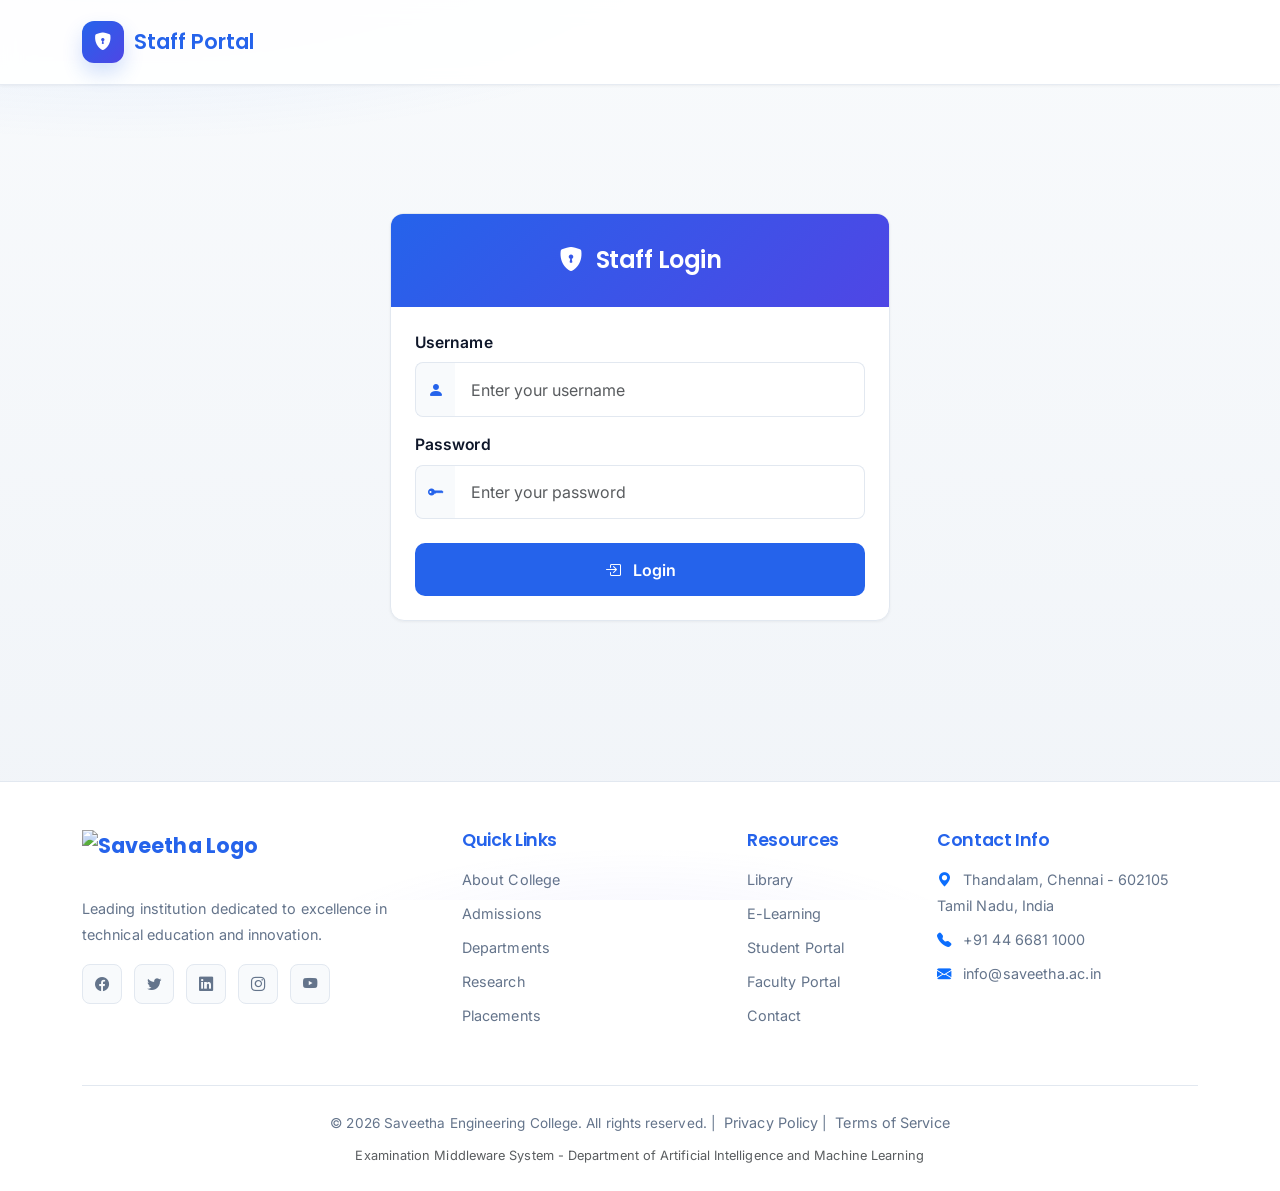
==== commit c0ba6128: "Update student and staff portals UI, validation, and loading safeguards" ====
--- a/exam_middleware/app/templates/staff_upload.html
+++ b/exam_middleware/app/templates/staff_upload.html
@@ -1,14 +1,20 @@
 <!DOCTYPE html>
 <html lang="en">
+
 <head>
     <meta charset="UTF-8">
     <meta name="viewport" content="width=device-width, initial-scale=1.0">
     <title>Staff Portal - Examination Middleware</title>
     <link href="https://cdn.jsdelivr.net/npm/bootstrap@5.3.2/dist/css/bootstrap.min.css" rel="stylesheet">
     <link href="https://cdn.jsdelivr.net/npm/bootstrap-icons@1.11.1/font/bootstrap-icons.css" rel="stylesheet">
-    <link href="https://fonts.googleapis.com/css2?family=Inter:wght@300;400;500;600;700;800&family=Poppins:wght@400;500;600;700&display=swap" rel="stylesheet">
+    <link
+        href="https://fonts.googleapis.com/css2?family=Inter:wght@300;400;500;600;700;800&family=Poppins:wght@400;500;600;700&display=swap"
+        rel="stylesheet">
     <style>
         :root {
+            --font-body: 'Inter', -apple-system, BlinkMacSystemFont, 'Segoe UI', Roboto, sans-serif;
+            --font-display: 'Poppins', 'Inter', -apple-system, BlinkMacSystemFont, 'Segoe UI', Roboto, sans-serif;
+
             --primary-color: #2563eb;
             --secondary-color: #1d4ed8;
             --accent-color: #3b82f6;
@@ -19,146 +25,232 @@
             --text-primary: #0f172a;
             --text-secondary: #64748b;
         }
-        
+
         * {
             box-sizing: border-box;
         }
-        
+
+        @keyframes fadeUp {
+            from {
+                opacity: 0;
+                transform: translateY(14px);
+            }
+
+            to {
+                opacity: 1;
+                transform: translateY(0);
+            }
+        }
+
+        @keyframes softPulse {
+            0%,
+            100% {
+                box-shadow: 0 0 0 0 rgba(37, 99, 235, 0.22);
+            }
+
+            50% {
+                box-shadow: 0 0 0 10px rgba(37, 99, 235, 0.08);
+            }
+        }
+
         body {
-            background: var(--bg-color);
+            background: linear-gradient(180deg, #f8fafc 0%, #eef2f7 100%);
             min-height: 100vh;
-            font-family: 'Inter', -apple-system, BlinkMacSystemFont, 'Segoe UI', Roboto, sans-serif;
+            font-family: var(--font-body);
             color: var(--text-primary);
-        }
-        
+            position: relative;
+            font-size: 0.98rem;
+            letter-spacing: 0.005em;
+        }
+
+        body::before {
+            content: "";
+            position: fixed;
+            inset: 0;
+            background:
+                radial-gradient(1200px 420px at 10% -10%, rgba(59, 130, 246, 0.14), transparent 55%),
+                radial-gradient(900px 360px at 90% -20%, rgba(14, 165, 233, 0.12), transparent 55%),
+                radial-gradient(700px 260px at 50% 110%, rgba(99, 102, 241, 0.10), transparent 55%);
+            z-index: 0;
+            pointer-events: none;
+        }
+
         .main-container {
             max-width: 1280px;
-            padding: 2rem 1.5rem;
-        }
-        
+            padding: 2.5rem 1.5rem 2rem;
+            position: relative;
+            z-index: 1;
+        }
+
         /* Cards */
         .card {
             background: var(--card-bg);
             border: 1px solid var(--border-color);
-            border-radius: 12px;
+            border-radius: 14px;
             box-shadow: 0 1px 3px rgba(0, 0, 0, 0.05);
-            transition: border-color 0.2s ease;
-        }
-        
+            transition: border-color 0.2s ease, box-shadow 0.2s ease, transform 0.2s ease;
+            animation: fadeUp 280ms ease-out both;
+        }
+
         .card:hover {
             border-color: var(--primary-color);
-        }
-        
+            box-shadow: 0 10px 22px rgba(15, 23, 42, 0.08);
+            transform: translateY(-2px);
+        }
+
         .login-card {
             max-width: 500px;
             margin: 4rem auto;
         }
-        
+
         .card-header {
-            background: var(--primary-color);
+            background: linear-gradient(135deg, var(--primary-color), #4f46e5);
             color: white;
             border-radius: 12px 12px 0 0 !important;
             padding: 2rem;
             border: none;
         }
-        
-        .card-header h4, .card-header h5 {
+
+        .card-header h4,
+        .card-header h5 {
             font-family: 'Poppins', sans-serif;
             font-weight: 600;
             margin-bottom: 0;
         }
-        
+
         /* Navbar */
         .navbar {
-            background: var(--card-bg) !important;
+            background: rgba(255, 255, 255, 0.92) !important;
             box-shadow: 0 1px 3px rgba(0, 0, 0, 0.05);
-            border-bottom: 1px solid var(--border-color);
+            border-bottom: 1px solid rgba(226, 232, 240, 0.85);
             padding: 1rem 0;
-        }
-        
+            backdrop-filter: blur(10px);
+            position: sticky;
+            top: 0;
+            z-index: 1000;
+        }
+
         .navbar-brand {
-            font-family: 'Poppins', sans-serif;
+            font-family: var(--font-display);
             font-weight: 600;
             font-size: 1.3rem;
             color: var(--primary-color) !important;
-        }
-        
+            display: inline-flex;
+            align-items: center;
+            gap: 0.6rem;
+        }
+
+        .navbar-brand .brand-icon {
+            width: 42px;
+            height: 42px;
+            border-radius: 12px;
+            background: linear-gradient(135deg, var(--primary-color), #4f46e5);
+            color: #fff;
+            display: inline-flex;
+            align-items: center;
+            justify-content: center;
+            box-shadow: 0 10px 20px rgba(37, 99, 235, 0.2);
+            font-size: 1.1rem;
+        }
+
         /* Stats cards */
         .stats-card {
             background: var(--card-bg);
             border: 2px solid var(--border-color);
-            border-radius: 12px;
+            border-radius: 14px;
             padding: 2rem 1.5rem;
             text-align: center;
             color: white;
             margin-bottom: 1.5rem;
-            transition: border-color 0.2s ease;
-        }
-        
+            transition: border-color 0.2s ease, transform 0.2s ease, box-shadow 0.2s ease;
+            box-shadow: 0 8px 18px rgba(15, 23, 42, 0.08);
+            animation: fadeUp 300ms ease-out both;
+        }
+
         .stats-card:hover {
             border-color: currentColor;
-        }
-        
-        .stats-card.total { 
+            transform: translateY(-2px);
+            box-shadow: 0 14px 26px rgba(15, 23, 42, 0.12);
+        }
+
+        .stats-card.total {
             background: linear-gradient(135deg, #6366f1, #8b5cf6);
             border-color: #6366f1;
         }
-        .stats-card.valid { 
+
+        .stats-card.valid {
             background: linear-gradient(135deg, #10b981, #059669);
             border-color: #10b981;
         }
-        .stats-card.invalid { 
+
+        .stats-card.invalid {
             background: linear-gradient(135deg, #ef4444, #dc2626);
             border-color: #ef4444;
         }
-        .stats-card.uploaded { 
+
+        .stats-card.uploaded {
             background: linear-gradient(135deg, #3b82f6, #2563eb);
             border-color: #3b82f6;
         }
-        
+
         .stats-number {
             font-size: 2.5rem;
             font-weight: 700;
-            font-family: 'Poppins', sans-serif;
+            font-family: var(--font-display);
             line-height: 1;
             margin-bottom: 0.5rem;
         }
-        
+
         .stats-card small {
             font-weight: 500;
             opacity: 0.95;
             font-size: 0.95rem;
         }
-        
+
         /* Upload zone */
         .upload-zone {
             border: 2px dashed var(--border-color);
-            border-radius: 12px;
+            border-radius: 14px;
             padding: 3.5rem 2rem;
             text-align: center;
             cursor: pointer;
             transition: all 0.2s ease;
-            background: #f8fafc;
-        }
-        
+            background: linear-gradient(135deg, #f8fafc, #eef2ff);
+            animation: fadeUp 320ms ease-out both, softPulse 2.2s ease-in-out 1.2s infinite;
+        }
+
         .upload-zone:hover,
         .upload-zone.dragover {
             border-color: var(--primary-color);
-            background: #eff6ff;
-        }
-        
+            background: linear-gradient(135deg, #eff6ff, #e0e7ff);
+            transform: translateY(-2px);
+        }
+
+        .btn-primary,
+        .btn-outline-secondary,
+        .btn-outline-primary {
+            transition: transform 0.18s ease, box-shadow 0.18s ease, background 0.2s ease;
+        }
+
+        .btn-primary:hover,
+        .btn-outline-secondary:hover,
+        .btn-outline-primary:hover {
+            transform: translateY(-1px);
+            box-shadow: 0 8px 16px rgba(15, 23, 42, 0.12);
+        }
+
         .upload-zone i {
             font-size: 4rem;
             color: var(--primary-color);
             margin-bottom: 1rem;
         }
-        
+
         .upload-zone h5 {
             font-family: 'Poppins', sans-serif;
             font-weight: 600;
             color: var(--text-primary);
         }
-        
+
         /* File items */
         .file-item {
             display: flex;
@@ -171,114 +263,162 @@
             transition: border-color 0.2s ease;
             background: var(--card-bg);
         }
-        
+
         .file-item:hover {
             border-color: var(--primary-color);
         }
-        
+
         .file-item.valid {
             background: #f0fdf4;
             border-color: #86efac;
         }
-        
+
         .file-item.invalid {
             background: #fef2f2;
             border-color: #fca5a5;
         }
-        
+
         .file-info {
             display: flex;
             align-items: center;
             gap: 1rem;
         }
-        
+
         .file-info i {
             font-size: 1.75rem;
         }
-        
+
         .file-info strong {
             font-weight: 600;
             color: var(--text-primary);
         }
-        
+
         /* Buttons */
         .btn-primary {
             background: var(--primary-color);
             border: none;
-            padding: 0.875rem 2rem;
-            border-radius: 8px;
+            padding: 0.9rem 2rem;
+            border-radius: 10px;
             font-weight: 600;
-            font-family: 'Inter', sans-serif;
+            font-family: var(--font-body);
             transition: all 0.2s ease;
         }
-        
+
         .btn-primary:hover {
             background: var(--secondary-color);
             transform: translateY(-1px);
         }
-        
+
         .btn-primary:disabled {
             background: #cbd5e1;
             transform: none;
         }
-        
+
         .btn-outline-secondary {
             border: 2px solid var(--border-color);
             color: var(--text-secondary);
             font-weight: 600;
-            border-radius: 8px;
-            padding: 0.875rem 2rem;
+            border-radius: 10px;
+            padding: 0.9rem 2rem;
             transition: all 0.2s ease;
         }
-        
+
         .btn-outline-secondary:hover {
-              background: var(--secondary-color);
-              color: #fff;
-              border-color: var(--secondary-color);
-        }
-        
+            background: var(--secondary-color);
+            color: #fff;
+            border-color: var(--secondary-color);
+        }
+
         .btn-outline-danger {
             border: 2px solid #fca5a5;
             color: #dc2626;
             transition: all 0.2s ease;
         }
-        
+
         .btn-outline-danger:hover {
-                background: #dc2626;
-                color: #fff;
-                border-color: #dc2626;
-        }
-
-            /* Add for btn-outline-primary (refresh) */
-            .btn-outline-primary {
-                    border: 2px solid var(--accent-color);
-                    color: var(--accent-color);
-                    background: #fff;
-                    font-weight: 600;
-                    border-radius: 8px;
-                    padding: 0.875rem 2rem;
-                    transition: all 0.2s ease;
-            }
-            .btn-outline-primary:hover {
-                    background: var(--accent-color);
-                    color: #fff !important;
-                    border-color: var(--accent-color);
-            }
-        
+            background: #dc2626;
+            color: #fff;
+            border-color: #dc2626;
+        }
+
+        .btn-reports {
+            border: 2px solid #f59e0b;
+            color: #b45309;
+            background: #fff7ed;
+        }
+
+        .btn-reports:hover {
+            background: #f59e0b;
+            color: #fff;
+            border-color: #f59e0b;
+        }
+
+        .report-badge {
+            display: inline-flex;
+            align-items: center;
+            justify-content: center;
+            min-width: 1.5rem;
+            height: 1.25rem;
+            padding: 0 0.4rem;
+            font-size: 0.75rem;
+            line-height: 1;
+            border-radius: 999px;
+            background: #ef4444;
+            color: #fff;
+            font-weight: 700;
+        }
+
+        /* Add for btn-outline-primary (refresh) */
+        .btn-outline-primary {
+            border: 2px solid var(--accent-color);
+            color: var(--accent-color);
+            background: #fff;
+            font-weight: 600;
+            border-radius: 10px;
+            padding: 0.9rem 2rem;
+            transition: all 0.2s ease;
+        }
+
+        .btn-outline-primary:hover {
+            background: var(--accent-color);
+            color: #fff !important;
+            border-color: var(--accent-color);
+        }
+
         /* Form styles */
         .form-control {
-            border-radius: 8px;
-            padding: 0.875rem 1rem;
+            border-radius: 10px;
+            padding: 0.9rem 1rem;
             border: 1px solid var(--border-color);
             font-size: 1rem;
             transition: all 0.2s ease;
         }
-        
+
         .form-control:focus {
             border-color: var(--primary-color);
             box-shadow: 0 0 0 3px rgba(37, 99, 235, 0.1);
         }
-        
+
+        .section-header {
+            display: flex;
+            align-items: center;
+            justify-content: space-between;
+            gap: 1rem;
+            margin: 1rem 0 1.5rem;
+        }
+
+        .section-header h5 {
+            margin: 0;
+            font-weight: 600;
+            color: var(--text-primary);
+        }
+
+        .section-header p {
+            margin: 0;
+            color: var(--text-secondary);
+            font-size: 0.95rem;
+        }
+
         .input-group-text {
             background: #f8fafc;
             border: 1px solid var(--border-color);
@@ -286,76 +426,86 @@
             border-radius: 8px 0 0 8px;
             color: var(--primary-color);
         }
-        
+
         .input-group .form-control {
             border-left: none;
             border-radius: 0 8px 8px 0;
         }
-        
+
         .form-label {
             font-weight: 600;
             color: var(--text-primary);
             margin-bottom: 0.5rem;
         }
-        
+
+        h1,
+        h2,
+        h3,
+        h4,
+        h5,
+        h6 {
+            font-family: var(--font-display);
+            letter-spacing: -0.02em;
+        }
+
         /* Progress bar */
         .progress-container {
             display: none;
         }
-        
+
         .progress-container.active {
             display: block;
         }
-        
+
         .progress {
             border-radius: 50px;
             overflow: hidden;
             background: #e5e7eb;
             height: 8px;
         }
-        
+
         .progress-bar {
             background: var(--primary-color);
         }
-        
+
         /* Alerts */
         .alert {
             border-radius: 8px;
             border: none;
             padding: 1rem 1.25rem;
         }
-        
+
         .alert-info {
             background: #eff6ff;
             color: #1e40af;
             border-left: 3px solid var(--primary-color);
         }
-        
+
         .alert-success {
             background: #f0fdf4;
             color: #065f46;
             border-left: 3px solid #10b981;
         }
-        
+
         .alert-danger {
             background: #fef2f2;
             color: #991b1b;
             border-left: 3px solid #ef4444;
         }
-        
+
         .alert-warning {
             background: #fffbeb;
             color: #92400e;
             border-left: 3px solid #f59e0b;
         }
-        
+
         .alert code {
             background: rgba(0, 0, 0, 0.05);
             padding: 0.2rem 0.5rem;
             border-radius: 4px;
             font-weight: 600;
         }
-        
+
         /* List group for results */
         .list-group-item {
             border: 1px solid var(--border-color);
@@ -365,38 +515,40 @@
             background: var(--card-bg);
             transition: border-color 0.2s ease;
         }
-        
+
         .list-group-item:hover {
             border-color: var(--primary-color);
         }
-        
+
         /* Sections visibility */
-        #loginSection, #uploadSection {
+        #loginSection,
+        #uploadSection {
             display: none;
         }
-        
-        #loginSection.active, #uploadSection.active {
+
+        #loginSection.active,
+        #uploadSection.active {
             display: block;
         }
-        
+
         /* Scrollbar styling */
         ::-webkit-scrollbar {
             width: 10px;
         }
-        
+
         ::-webkit-scrollbar-track {
             background: #f1f5f9;
         }
-        
+
         ::-webkit-scrollbar-thumb {
             background: var(--primary-color);
             border-radius: 10px;
         }
-        
+
         ::-webkit-scrollbar-thumb:hover {
             background: var(--secondary-color);
         }
-        
+
         /* Footer */
         .footer {
             background: var(--card-bg);
@@ -404,7 +556,7 @@
             padding: 3rem 0 1.5rem;
             margin-top: 4rem;
         }
-        
+
         .footer h5 {
             font-family: 'Poppins', sans-serif;
             font-weight: 600;
@@ -412,22 +564,23 @@
             margin-bottom: 1rem;
             font-size: 1.1rem;
         }
-        
-        .footer p, .footer a {
+
+        .footer p,
+        .footer a {
             color: var(--text-secondary);
             font-size: 0.9rem;
             line-height: 1.8;
         }
-        
+
         .footer a {
             text-decoration: none;
             transition: color 0.2s ease;
         }
-        
+
         .footer a:hover {
             color: var(--primary-color);
         }
-        
+
         .footer-logo {
             font-family: 'Poppins', sans-serif;
             font-weight: 700;
@@ -435,7 +588,7 @@
             color: var(--primary-color);
             margin-bottom: 1rem;
         }
-        
+
         .social-links a {
             display: inline-flex;
             align-items: center;
@@ -449,44 +602,44 @@
             transition: all 0.2s ease;
             border: 1px solid var(--border-color);
         }
-        
+
         .social-links a:hover {
             background: var(--primary-color);
             color: white;
             border-color: var(--primary-color);
             transform: translateY(-2px);
         }
-        
+
         .footer-bottom {
             border-top: 1px solid var(--border-color);
             padding-top: 1.5rem;
             margin-top: 2rem;
             text-align: center;
         }
-        
+
         .footer-bottom p {
             margin-bottom: 0;
             font-size: 0.85rem;
         }
-        
+
         /* Responsive adjustments */
         @media (max-width: 768px) {
             .main-container {
                 padding: 1rem;
             }
-            
+
             .stats-card {
                 margin-bottom: 1rem;
             }
-            
+
             .stats-number {
                 font-size: 2rem;
             }
-            
+
             .upload-zone {
                 padding: 2.5rem 1.5rem;
             }
-            
+
             .upload-zone i {
                 font-size: 3rem;
             }
@@ -520,7 +673,9 @@
         }
 
         @keyframes spin {
-            to { transform: rotate(360deg); }
+            to {
+                transform: rotate(360deg);
+            }
         }
 
         /* Compact action buttons for table rows (enterprise-friendly) */
@@ -528,43 +683,66 @@
             display: inline-flex;
             align-items: center;
             justify-content: center;
-            height: 34px;              /* target 32-36px */
-            padding: 6px 10px;         /* compact padding */
-            font-size: 13px;          /* slightly smaller text */
-            border-radius: 6px;       /* subtle corners */
-            min-width: 0;             /* let content size naturally */
+            height: 34px;
+            /* target 32-36px */
+            padding: 6px 10px;
+            /* compact padding */
+            font-size: 13px;
+            /* slightly smaller text */
+            border-radius: 6px;
+            /* subtle corners */
+            min-width: 0;
+            /* let content size naturally */
             white-space: nowrap;
         }
+
         .action-btn .bi {
             margin-right: 6px;
-            font-size: 14px;          /* compact icon */
-        }
+            font-size: 14px;
+            /* compact icon */
+        }
+
         /* Slightly reduce visual weight for outline buttons inside tables */
-        table .btn-outline-primary, table .btn-outline-secondary, table .btn-outline-danger {
+        table .btn-outline-primary,
+        table .btn-outline-secondary,
+        table .btn-outline-danger {
             border-width: 1px;
             padding: 6px 10px;
             font-size: 13px;
         }
+
         /* Preserve small tappable area on mobile */
         @media (max-width: 576px) {
-            .action-btn { height: auto; padding: 8px 12px; font-size: 14px; }
-            table .btn-outline-primary, table .btn-outline-secondary, table .btn-outline-danger { padding: 8px 12px; }
+            .action-btn {
+                height: auto;
+                padding: 8px 12px;
+                font-size: 14px;
+            }
+
+            table .btn-outline-primary,
+            table .btn-outline-secondary,
+            table .btn-outline-danger {
+                padding: 8px 12px;
+            }
         }
     </style>
     <link href="/static/css/style.css" rel="stylesheet">
 </head>
+
 <body>
     <nav class="navbar navbar-expand-lg navbar-light mb-4">
         <div class="container">
             <a class="navbar-brand" href="#">
-                <img src="https://saveetha.ac.in/wp-content/uploads/2024/03/sec-logo-01as.png" alt="Saveetha Logo" style="height:80px;" />
+                <span class="brand-icon" aria-hidden="true"><i class="bi bi-shield-lock-fill"></i></span>
+                <span>Staff Portal</span>
             </a>
             <div class="navbar-nav ms-auto align-items-center">
                 <span class="navbar-text me-3" id="userInfo" style="display: none;">
                     <i class="bi bi-person-circle me-1 text-primary"></i>
                     <span id="userName" class="fw-semibold"></span>
                 </span>
-                <button class="btn btn-outline-danger btn-sm px-3" id="logoutBtn" style="display: none;" onclick="logout()">
+                <button class="btn btn-outline-danger btn-sm px-3" id="logoutBtn" style="display: none;"
+                    onclick="logout()">
                     <i class="bi bi-box-arrow-right me-1"></i> Logout
                 </button>
             </div>
@@ -587,14 +765,16 @@
                             <label for="username" class="form-label">Username</label>
                             <div class="input-group">
                                 <span class="input-group-text"><i class="bi bi-person-fill"></i></span>
-                                <input type="text" class="form-control" id="username" required placeholder="Enter your username">
+                                <input type="text" class="form-control" id="username" required
+                                    placeholder="Enter your username">
                             </div>
                         </div>
                         <div class="mb-4">
                             <label for="password" class="form-label">Password</label>
                             <div class="input-group">
                                 <span class="input-group-text"><i class="bi bi-key-fill"></i></span>
-                                <input type="password" class="form-control" id="password" required placeholder="Enter your password">
+                                <input type="password" class="form-control" id="password" required
+                                    placeholder="Enter your password">
                             </div>
                         </div>
                         <div id="loginError" class="alert alert-danger" style="display: none;"></div>
@@ -633,6 +813,13 @@
                         <div class="stats-number" id="uploadedFiles">0</div>
                         <small><i class="bi bi-cloud-check me-1"></i>Total Uploaded</small>
                     </div>
+                </div>
+            </div>
+
+            <div class="section-header">
+                <div>
+                    <h5>Upload & Validate Papers</h5>
+                    <p>Ensure filenames follow the required format before submission.</p>
                 </div>
             </div>
 
@@ -712,7 +899,8 @@
                     <div class="mb-3">
                         <div class="input-group">
                             <span class="input-group-text"><i class="bi bi-search"></i></span>
-                            <input type="search" id="pendingFilesSearch" class="form-control" placeholder="Search files, reg no, subject, status...">
+                            <input type="search" id="pendingFilesSearch" class="form-control"
+                                placeholder="Search files, reg no, subject, status...">
                         </div>
                     </div>
 
@@ -733,9 +921,12 @@
             <div class="row">
                 <div class="col-lg-4 col-md-6 mb-4">
                     <div class="footer-logo d-flex align-items-center">
-                        <img src="https://saveetha.ac.in/wp-content/uploads/2024/03/sec-logo-01as.png" alt="Saveetha Logo" style="height:50px; margin-right:10px;" />
+                        <img src="https://saveetha.ac.in/wp-content/uploads/2024/03/sec-logo-01as.png"
+                            alt="Saveetha Logo" style="height:50px; margin-right:10px;" />
                         <div>
-                            <div style="font-family: 'Poppins', sans-serif; font-weight:700; color: var(--primary-color);"></div>
+                            <div
+                                style="font-family: 'Poppins', sans-serif; font-weight:700; color: var(--primary-color);">
+                            </div>
                         </div>
                     </div>
                     <p class="mb-3">
@@ -749,7 +940,7 @@
                         <a href="#" aria-label="YouTube"><i class="bi bi-youtube"></i></a>
                     </div>
                 </div>
-                
+
                 <div class="col-lg-3 col-md-6 mb-4">
                     <h5>Quick Links</h5>
                     <div class="d-flex flex-column gap-2">
@@ -760,7 +951,7 @@
                         <a href="#">Placements</a>
                     </div>
                 </div>
-                
+
                 <div class="col-lg-2 col-md-6 mb-4">
                     <h5>Resources</h5>
                     <div class="d-flex flex-column gap-2">
@@ -771,7 +962,7 @@
                         <a href="#">Contact</a>
                     </div>
                 </div>
-                
+
                 <div class="col-lg-3 col-md-6 mb-4">
                     <h5>Contact Info</h5>
                     <p class="mb-2">
@@ -789,11 +980,11 @@
                     </p>
                 </div>
             </div>
-            
+
             <div class="footer-bottom">
                 <p>
-                    © 2026 Saveetha Engineering College. All rights reserved. | 
-                    <a href="#" class="ms-1">Privacy Policy</a> | 
+                    © 2026 Saveetha Engineering College. All rights reserved. |
+                    <a href="#" class="ms-1">Privacy Policy</a> |
                     <a href="#" class="ms-1">Terms of Service</a>
                 </p>
                 <p class="mt-2 text-muted" style="font-size: 0.8rem;">
@@ -822,25 +1013,33 @@
     <div class="loader-overlay" id="loadingOverlay" role="status" aria-hidden="true">
         <div style="text-align:center;">
             <div class="spinner" aria-hidden="true">
-                <div></div><div></div><div></div><div></div><div></div>
-                <div></div><div></div><div></div><div></div><div></div>
+                <div></div>
+                <div></div>
+                <div></div>
+                <div></div>
+                <div></div>
+                <div></div>
+                <div></div>
+                <div></div>
+                <div></div>
+                <div></div>
             </div>
-            
+
         </div>
     </div>
 
     <script src="https://cdn.jsdelivr.net/npm/bootstrap@5.3.2/dist/js/bootstrap.bundle.min.js"></script>
     <script>
         // State
-        let authToken = null; 
+        let authToken = null;
         let selectedFiles = [];
         let validatedFiles = [];
         let pendingArtifacts = []; // cached server-side file list for searching/filtering
         let serverUploadedCount = 0; // Track server uploaded files
-        
+
         // Filename pattern
         const FILENAME_PATTERN = /^(\d{12})_([A-Z0-9]{2,10})\.(pdf|jpg|jpeg|png)$/i;
-        
+
         // DOM Elements
         const loginSection = document.getElementById('loginSection');
         const uploadSection = document.getElementById('uploadSection');
@@ -852,22 +1051,22 @@
         const userInfo = document.getElementById('userInfo');
         const userName = document.getElementById('userName');
         const logoutBtn = document.getElementById('logoutBtn');
-        
+
         // Check for existing session
         document.addEventListener('DOMContentLoaded', async () => {
             const token = localStorage.getItem('authToken');
             const user = localStorage.getItem('userName');
             if (token && user) {
                 authToken = token;
-                
+
                 // Verify token is still valid before showing upload section
                 try {
-                    const response = await fetch('/api/upload/all', {
+                    const response = await fetch('/upload/all', {
                         headers: {
                             'Authorization': `Bearer ${authToken}`
                         }
                     });
-                    
+
                     if (response.status === 401) {
                         // Token expired, clear and show login
                         localStorage.removeItem('authToken');
@@ -875,7 +1074,7 @@
                         authToken = null;
                         return;
                     }
-                    
+
                     // Token valid, show upload section
                     showUploadSection(user);
                 } catch (error) {
@@ -885,26 +1084,26 @@
                 }
             }
         });
-        
+
         // Login form handler
         loginForm.addEventListener('submit', async (e) => {
             e.preventDefault();
             const username = document.getElementById('username').value;
             const password = document.getElementById('password').value;
-            
+
             try {
                 const params = new URLSearchParams();
                 params.append('username', username);
                 params.append('password', password);
-                
+
                 const response = await fetch('/auth/staff/login', {
                     method: 'POST',
                     headers: { 'Content-Type': 'application/x-www-form-urlencoded' },
                     body: params.toString()
                 });
-                
+
                 const data = await response.json();
-                
+
                 if (response.ok && data.access_token) {
                     authToken = data.access_token;
                     localStorage.setItem('authToken', authToken);
@@ -917,14 +1116,14 @@
                 showLoginError('Connection error. Please try again.');
             }
         });
-        
+
         function showLoginError(message) {
             const errorDiv = document.getElementById('loginError');
             errorDiv.textContent = message;
             errorDiv.style.display = 'block';
             errorDiv.style.animation = 'fadeInUp 0.3s ease-out';
         }
-        
+
         function showUploadSection(user) {
             loginSection.classList.remove('active');
             uploadSection.classList.add('active');
@@ -936,10 +1135,10 @@
                 loadPendingFiles();
             }
         }
-        
+
         async function loadPendingFiles() {
             const pendingFilesList = document.getElementById('pendingFilesList');
-            
+
             // Check if authToken exists
             if (!authToken) {
                 pendingFilesList.innerHTML = `
@@ -950,7 +1149,7 @@
                 `;
                 return;
             }
-            
+
             // Show loading state
             pendingFilesList.innerHTML = `
                 <div class="text-center text-muted py-4">
@@ -958,24 +1157,20 @@
                     <p class="mt-2">Loading...</p>
                 </div>
             `;
-            
+
             // Try multiple possible endpoints
             const possibleEndpoints = [
                 '/upload/all',
                 '/upload/list',
                 '/upload/',
-                '/api/upload/all',
-                '/api/upload/list',
-                '/api/uploads',
-                '/api/artifacts',
+                '/upload',
                 '/artifacts',
-                '/files',
-                '/api/files'
+                '/files'
             ];
-            
+
             let response = null;
             let successEndpoint = null;
-            
+
             for (const endpoint of possibleEndpoints) {
                 try {
                     const res = await fetch(endpoint, {
@@ -983,12 +1178,12 @@
                             'Authorization': `Bearer ${authToken}`
                         }
                     });
-                    
+
                     if (res.status === 401) {
                         logout();
                         return;
                     }
-                    
+
                     if (res.ok) {
                         response = res;
                         successEndpoint = endpoint;
@@ -999,7 +1194,7 @@
                     console.log(`Endpoint ${endpoint} failed:`, e.message);
                 }
             }
-            
+
             if (!response) {
                 // Update stats to show we couldn't load server data
                 serverUploadedCount = 0;
@@ -1013,15 +1208,15 @@
                 `;
                 return;
             }
-            
+
             try {
                 const data = await response.json();
                 console.log('Pending files response from', successEndpoint, ':', data);
-                
+
                 // Handle different possible response structures
                 let artifacts = null;
                 let total = 0;
-                
+
                 if (Array.isArray(data)) {
                     artifacts = data;
                     total = data.length;
@@ -1044,7 +1239,7 @@
                     artifacts = data.results;
                     total = data.total || data.results.length;
                 }
-                
+
                 // Compute visible artifacts (exclude items marked deleted by staff)
                 let visibleArtifacts = [];
                 if (Array.isArray(artifacts)) {
@@ -1095,7 +1290,7 @@
                 `;
             }
         }
-        
+
         function getStatusBadge(status) {
             const statusMap = {
                 'pending': { class: 'bg-warning text-dark', icon: 'hourglass-split', text: 'Pending' },
@@ -1108,7 +1303,7 @@
             const s = statusMap[status?.toLowerCase()] || { class: 'bg-secondary', icon: 'question-circle', text: status || 'Unknown' };
             return `<span class="badge ${s.class}"><i class="bi bi-${s.icon} me-1"></i>${s.text}</span>`;
         }
-        
+
         function logout() {
             authToken = null;
             serverUploadedCount = 0; // Reset server count on logout
@@ -1143,12 +1338,12 @@
 
             const filtered = pendingArtifacts.filter(a => {
                 // Hide artifacts that were explicitly deleted by staff
-                const err = (a.error_message || a.error || a.errorMessage || '') .toString();
+                const err = (a.error_message || a.error || a.errorMessage || '').toString();
                 if (err && err.includes('Deleted by staff')) return false;
-                const filename = (a.filename || a.file_name || a.name || a.original_filename || '') .toString().toLowerCase();
-                const regNo = (a.register_number || a.reg_no || a.registration_number || a.student_id || '') .toString().toLowerCase();
-                const sub = (a.subject_code || a.sub_code || a.subject || a.course_code || '') .toString().toLowerCase();
-                const status = (a.status || '') .toString().toLowerCase();
+                const filename = (a.filename || a.file_name || a.name || a.original_filename || '').toString().toLowerCase();
+                const regNo = (a.register_number || a.reg_no || a.registration_number || a.student_id || '').toString().toLowerCase();
+                const sub = (a.subject_code || a.sub_code || a.subject || a.course_code || '').toString().toLowerCase();
+                const status = (a.status || '').toString().toLowerCase();
 
                 if (!q) return true;
                 return filename.includes(q) || regNo.includes(q) || sub.includes(q) || status.includes(q);
@@ -1178,9 +1373,9 @@
 
             filtered.forEach(a => {
                 const statusBadge = getStatusBadge(a.status);
-                const uploadDate = a.uploaded_at ? new Date(a.uploaded_at).toLocaleString() : 
-                                  (a.created_at ? new Date(a.created_at).toLocaleString() : 
-                                  (a.timestamp ? new Date(a.timestamp).toLocaleString() : '-'));
+                const uploadDate = a.uploaded_at ? new Date(a.uploaded_at).toLocaleString() :
+                    (a.created_at ? new Date(a.created_at).toLocaleString() :
+                        (a.timestamp ? new Date(a.timestamp).toLocaleString() : '-'));
                 const filename = a.filename || a.file_name || a.name || a.original_filename || '-';
                 const regNo = a.register_number || a.reg_no || a.registration_number || a.student_id || '-';
                 const subCode = a.subject_code || a.sub_code || a.subject || a.course_code || '-';
@@ -1189,7 +1384,7 @@
                 const artifactIdVal = a.id || a.artifact_id || a._id || '';
                 const artifactUuidVal = a.artifact_uuid || a.uuid || a.file_uuid || '';
 
-                            html += `
+                html += `
                     <tr>
                         <td><i class="bi bi-file-earmark-pdf text-danger me-2"></i>${filename}</td>
                         <td><span class="badge bg-secondary">${regNo}</span></td>
@@ -1200,8 +1395,8 @@
                             <button class="btn btn-sm btn-outline-primary me-2 btn-details action-btn" data-artifact-uuid="${artifactUuidVal || ''}" data-artifact-id="${artifactIdVal || ''}">
                                 <i class="bi bi-eye"></i> Details
                             </button>
-                            <button class="btn btn-sm btn-outline-danger btn-reports action-btn" data-artifact-uuid="${artifactUuidVal || ''}" data-artifact-id="${artifactIdVal || ''}">
-                                <i class="bi bi-flag-fill"></i> Reports <span class="badge bg-danger ms-2">${a.report_count || 0}</span>
+                            <button class="btn btn-sm btn-reports action-btn" data-artifact-uuid="${artifactUuidVal || ''}" data-artifact-id="${artifactIdVal || ''}">
+                                <i class="bi bi-flag-fill"></i> Reports <span class="report-badge ms-2">${a.report_count || 0}</span>
                             </button>
                             <button class="btn btn-sm btn-outline-danger btn-delete ms-2 action-btn" data-artifact-uuid="${artifactUuidVal || ''}" data-artifact-id="${artifactIdVal || ''}">
                                 <i class="bi bi-trash"></i> Delete
@@ -1225,29 +1420,29 @@
                 });
             }
         });
-        
+
         // File upload zone handlers
         uploadZone.addEventListener('click', () => fileInput.click());
-        
+
         uploadZone.addEventListener('dragover', (e) => {
             e.preventDefault();
             uploadZone.classList.add('dragover');
         });
-        
+
         uploadZone.addEventListener('dragleave', () => {
             uploadZone.classList.remove('dragover');
         });
-        
+
         uploadZone.addEventListener('drop', (e) => {
             e.preventDefault();
             uploadZone.classList.remove('dragover');
             handleFiles(e.dataTransfer.files);
         });
-        
+
         fileInput.addEventListener('change', (e) => {
             handleFiles(e.target.files);
         });
-        
+
         function handleFiles(files) {
             for (const file of files) {
                 const validation = validateFilename(file.name);
@@ -1265,7 +1460,7 @@
             renderFileList();
             updateStats();
         }
-        
+
         function validateFilename(filename) {
             const match = filename.match(FILENAME_PATTERN);
             if (match) {
@@ -1280,7 +1475,7 @@
                 error: 'Invalid filename format. Expected: {12-digit RegNo}_{SubjectCode}.{pdf|jpg|jpeg|png}'
             };
         }
-        
+
         function formatFileSize(bytes) {
             if (bytes === 0) return '0 Bytes';
             const k = 1024;
@@ -1288,7 +1483,7 @@
             const i = Math.floor(Math.log(bytes) / Math.log(k));
             return parseFloat((bytes / Math.pow(k, i)).toFixed(2)) + ' ' + sizes[i];
         }
-        
+
         function renderFileList() {
             fileList.innerHTML = selectedFiles.map((f, index) => `
                 <div class="file-item ${f.valid ? 'valid' : 'invalid'}">
@@ -1307,33 +1502,33 @@
                 </div>
             `).join('');
         }
-        
+
         function updateStats() {
             const total = selectedFiles.length;
             const valid = selectedFiles.filter(f => f.valid).length;
             const invalid = total - valid;
-            
+
             // Animate the number changes
             animateNumber('totalFiles', total);
             animateNumber('validFiles', valid);
             animateNumber('invalidFiles', invalid);
             animateNumber('uploadedFiles', serverUploadedCount);
-            
+
             uploadBtn.disabled = valid === 0;
             validatedFiles = selectedFiles.filter(f => f.valid);
         }
-        
+
         function animateNumber(elementId, targetValue) {
             const element = document.getElementById(elementId);
             const currentValue = parseInt(element.textContent) || 0;
-            
+
             if (currentValue === targetValue) return;
-            
+
             const duration = 300; // ms
             const steps = 10;
             const stepDuration = duration / steps;
             const increment = (targetValue - currentValue) / steps;
-            
+
             let step = 0;
             const timer = setInterval(() => {
                 step++;
@@ -1345,7 +1540,7 @@
                 }
             }, stepDuration);
         }
-        
+
         function clearFiles() {
             selectedFiles = [];
             validatedFiles = [];
@@ -1353,42 +1548,104 @@
             updateStats();
             document.getElementById('resultsCard').style.display = 'none';
         }
-        
+
+        let staffLoadingTimer = null;
+        let staffFailSafeBound = false;
+
+        function showStaffLoading() {
+            const loadingOverlay = document.getElementById('loadingOverlay');
+            if (loadingOverlay) loadingOverlay.classList.add('active');
+            if (staffLoadingTimer) clearTimeout(staffLoadingTimer);
+            staffLoadingTimer = setTimeout(() => {
+                if (loadingOverlay) loadingOverlay.classList.remove('active');
+            }, 15000);
+
+            if (!staffFailSafeBound && loadingOverlay) {
+                staffFailSafeBound = true;
+                loadingOverlay.addEventListener('click', hideStaffLoading);
+                window.addEventListener('keydown', (e) => {
+                    if (e.key === 'Escape') hideStaffLoading();
+                });
+            }
+        }
+
+        function hideStaffLoading() {
+            if (staffLoadingTimer) {
+                clearTimeout(staffLoadingTimer);
+                staffLoadingTimer = null;
+            }
+            const loadingOverlay = document.getElementById('loadingOverlay');
+            if (loadingOverlay) loadingOverlay.classList.remove('active');
+        }
+
+        window.addEventListener('error', () => {
+            hideStaffLoading();
+        });
+
+        window.addEventListener('unhandledrejection', () => {
+            hideStaffLoading();
+        });
+
         async function uploadFiles() {
             if (validatedFiles.length === 0) return;
-            
+
             const progressContainer = document.getElementById('progressContainer');
             const progressBar = document.getElementById('progressBar');
             const progressText = document.getElementById('progressText');
             const resultsCard = document.getElementById('resultsCard');
             const uploadResults = document.getElementById('uploadResults');
             const loadingOverlay = document.getElementById('loadingOverlay');
-            
-            progressContainer.classList.add('active');
-            uploadBtn.disabled = true;
-            loadingOverlay.classList.add('active');
-            
-            const formData = new FormData();
-            validatedFiles.forEach(f => {
-                formData.append('files', f.file);
-            });
-            formData.append('exam_session', new Date().toISOString().split('T')[0].replace(/-/g, ''));
-            
+
+            // Enter busy state
             try {
-                const response = await fetch('/upload/bulk', {
-                    method: 'POST',
-                    headers: {
-                        'Authorization': `Bearer ${authToken}`
-                    },
-                    body: formData
-                });
-                
-                const data = await response.json();
-                
+                progressContainer.classList.add('active');
+                uploadBtn.disabled = true;
+                showStaffLoading();
+
+                const formData = new FormData();
+                validatedFiles.forEach(f => formData.append('files', f.file));
+                formData.append('exam_session', new Date().toISOString().split('T')[0].replace(/-/g, ''));
+
+                let response;
+                try {
+                    response = await fetch('/upload/bulk', {
+                        method: 'POST',
+                        headers: {
+                            'Authorization': `Bearer ${authToken}`
+                        },
+                        body: formData
+                    });
+                } catch (networkErr) {
+                    // Network error - show message and rethrow to outer catch
+                    uploadResults.innerHTML = `
+                        <div class="alert alert-danger">
+                            <i class="bi bi-exclamation-triangle-fill me-2"></i>
+                            Connection error: ${networkErr.message}
+                        </div>
+                    `;
+                    resultsCard.style.display = 'block';
+                    throw networkErr;
+                }
+
+                let data = null;
+                try {
+                    data = await response.json();
+                } catch (parseErr) {
+                    uploadResults.innerHTML = `
+                        <div class="alert alert-warning">
+                            <i class="bi bi-exclamation-triangle-fill me-2"></i>
+                            Unexpected response from server.
+                        </div>
+                    `;
+                    resultsCard.style.display = 'block';
+                    throw parseErr;
+                }
+
+                // Update progress UI
                 progressBar.style.width = '100%';
                 progressText.textContent = '100%';
-                
-                // Handle token expiration
+
+                // Handle token expiration explicitly
                 if (response.status === 401) {
                     uploadResults.innerHTML = `
                         <div class="alert alert-warning">
@@ -1397,25 +1654,25 @@
                         </div>
                     `;
                     resultsCard.style.display = 'block';
-                    setTimeout(() => logout(), 2000);
+                    // ensure cleanup happens then logout
+                    setTimeout(() => logout(), 1200);
                     return;
                 }
-                
+
                 if (response.ok) {
                     document.getElementById('uploadedFiles').textContent = data.successful || 0;
-                    
+
                     let resultsHtml = `
                         <div class="alert alert-success">
                             <i class="bi bi-check-circle-fill me-2"></i>
                             Successfully uploaded <strong>${data.successful}</strong> of <strong>${data.total_files}</strong> files
                         </div>
                     `;
-                    
+
                     if (data.results && data.results.length > 0) {
                         resultsHtml += '<div class="list-group">';
                         data.results.forEach(r => {
                             const icon = r.success ? 'bi-check-circle-fill text-success' : 'bi-x-circle-fill text-danger';
-                            // Prefer a single error string: check r.error, r.errors (array), or r.message
                             const singleError = r.error || (r.errors && r.errors.length ? r.errors[0] : null) || r.message || 'Unknown error';
                             resultsHtml += `
                                 <div class="list-group-item d-flex align-items-center">
@@ -1427,7 +1684,7 @@
                         });
                         resultsHtml += '</div>';
                     }
-                    
+
                     uploadResults.innerHTML = resultsHtml;
                     // Reload pending files after successful upload
                     loadPendingFiles();
@@ -1438,42 +1695,63 @@
                             Upload failed: ${data.detail || 'Unknown error'}
                         </div>
                     `;
-                }
-                
-                resultsCard.style.display = 'block';
+                    resultsCard.style.display = 'block';
+                }
             } catch (error) {
-                uploadResults.innerHTML = `
-                    <div class="alert alert-danger">
-                        <i class="bi bi-exclamation-triangle-fill me-2"></i>
-                        Connection error: ${error.message}
-                    </div>
-                `;
-                resultsCard.style.display = 'block';
+                // Ensure an error message is visible (if not already set)
+                try {
+                    const uploadResults = document.getElementById('uploadResults');
+                    if (!uploadResults.innerHTML || uploadResults.innerHTML.trim() === '') {
+                        uploadResults.innerHTML = `
+                            <div class="alert alert-danger">
+                                <i class="bi bi-exclamation-triangle-fill me-2"></i>
+                                Error: ${error.message || 'An error occurred'}
+                            </div>
+                        `;
+                        resultsCard.style.display = 'block';
+                    }
+                } catch (e) {
+                    console.error('Error rendering upload error UI:', e);
+                }
+                console.error('uploadFiles error:', error);
             } finally {
-                setTimeout(() => {
+                // Always restore UI state immediately to avoid leaving controls disabled
+                try {
+                    progressBar.style.width = '0%';
+                    progressText.textContent = '0%';
+                } catch (e) {
+                    // ignore if elements missing
+                }
+                try {
                     progressContainer.classList.remove('active');
+                    hideStaffLoading();
+                } catch (e) { }
+                try {
+                    // Recompute stats and enable button only if there are still valid files
+                    updateStats();
+                } catch (e) {
+                    // fallback: enable button
                     uploadBtn.disabled = false;
-                    loadingOverlay.classList.remove('active');
-                }, 1000);
+                }
             }
         }
     </script>
     <!-- Loader Overlay -->
     <div class="loader-overlay" id="loaderOverlay">
         <div class="spinner">
-            <div></div>   
-            <div></div>    
-            <div></div>    
-            <div></div>    
-            <div></div>    
-            <div></div>    
-            <div></div>    
-            <div></div>    
-            <div></div>    
-            <div></div>    
+            <div></div>
+            <div></div>
+            <div></div>
+            <div></div>
+            <div></div>
+            <div></div>
+            <div></div>
+            <div></div>
+            <div></div>
+            <div></div>
         </div>
     </div>
-<script>
+    <script>
         // Reports & Edit Modals
         async function viewReports(artifactUuid, artifactId) {
             const modalEl = document.getElementById('reportsModal');
@@ -1506,6 +1784,21 @@
                 }
 
                 const logs = await res.json();
+
+                // DEBUG: Log all audit entries to console
+                console.log('━━━━━━━━━━━━━━━━━━━━━━━━━━━━━━━━━━━━━━━━');
+                console.log('🔍 AUDIT LOGS for artifact ID:', id);
+                console.log('━━━━━━━━━━━━━━━━━━━━━━━━━━━━━━━━━━━━━━━━');
+                console.log('📊 Total logs received:', logs.length);
+                console.table(logs.map(l => ({
+                    id: l.id,
+                    action: l.action,
+                    actor: l.actor_username || l.actor_id,
+                    target_id: l.target_id,
+                    artifact_id: l.artifact_id,
+                    created: new Date(l.created_at).toLocaleString()
+                })));
+
                 // Build a map of resolved report entries keyed by the original report id
                 const resolvedMap = {};
                 (logs || []).forEach(l => {
@@ -1516,39 +1809,127 @@
                     }
                 });
 
-                const reports = (logs || []).filter(l => (l.action === 'report_issue' || l.action_category === 'report'));
-
-                if (!reports.length) {
+                // Build maps for deleted reports and all report_issue entries.
+                const deletedMap = {};
+                // Accept any report_deleted entry as indicating the target report was withdrawn.
+                // Some older entries may have target_type unset, so don't require it here.
+                const deletedLogs = (logs || []).filter(l => l.action === 'report_deleted');
+                console.log('🗑️  report_deleted entries found:', deletedLogs.length);
+                if (deletedLogs.length > 0) {
+                    console.table(deletedLogs.map(l => ({
+                        id: l.id,
+                        target_id: l.target_id,
+                        artifact_id: l.artifact_id,
+                        actor: l.actor_username || l.actor_id
+                    })));
+                }
+
+                deletedLogs.forEach(l => {
+                    if (l && (l.target_id || (l.request_data && l.request_data.target_id))) {
+                        const tid = l.target_id || (l.request_data && l.request_data.target_id);
+                        console.log(`✅ Marking report ${tid} as WITHDRAWN`);
+                        deletedMap[String(tid)] = l;
+                    }
+                });
+
+                const allReports = (logs || []).filter(l => l.action === 'report_issue');
+                console.log('📝 report_issue entries found:', allReports.length);
+                if (allReports.length > 0) {
+                    console.table(allReports.map(r => ({
+                        id: r.id,
+                        status: deletedMap[String(r.id)] ? '⚪ WITHDRAWN' : (resolvedMap[String(r.id)] ? '🟢 RESOLVED' : '🟦 ACTIVE'),
+                        actor: r.actor_username || r.actor_id,
+                        created: new Date(r.created_at).toLocaleString()
+                    })));
+                }
+                console.log('━━━━━━━━━━━━━━━━━━━━━━━━━━━━━━━━━━━━━━━━');
+
+                // Badge count: only active (not withdrawn) reports
+                const activeReports = allReports.filter(r => !deletedMap[String(r.id)]);
+
+                // Track truly active reports (not withdrawn AND not resolved) for the edit form
+                const trulyActiveReports = allReports.filter(r => !deletedMap[String(r.id)] && !resolvedMap[String(r.id)]);
+                currentViewActiveReportIds = trulyActiveReports.map(r => r.id);
+                console.log('🔵 Truly active (unresolved) reports for edit form:', currentViewActiveReportIds.length, currentViewActiveReportIds);
+
+                if (!allReports.length) {
                     bodyEl.innerHTML = '<div class="text-center text-muted py-4"><i class="bi bi-chat-left-dots fs-1"></i><p class="mt-2">No reports for this artifact</p></div>';
                     return;
                 }
 
                 let html = '<div class="list-group">';
-                reports.forEach(r => {
+                // Render each original report_issue entry. If it was withdrawn, render a withdrawn placeholder
+                allReports.forEach(r => {
+                    const deletion = deletedMap[String(r.id)];
                     const req = r.request_data || {};
                     let suggestionsHtml = '';
                     if (req.suggested_reg_no) suggestionsHtml += `<div><strong>Suggested Reg:</strong> ${req.suggested_reg_no}</div>`;
                     if (req.suggested_subject_code) suggestionsHtml += `<div><strong>Suggested Subject:</strong> ${req.suggested_subject_code}</div>`;
+                    if (req.page_number) suggestionsHtml += `<div><strong>Page:</strong> ${req.page_number}</div>`;
+                    if (req.notes) suggestionsHtml += `<div><strong>Notes:</strong> ${req.notes}</div>`;
 
                     // Determine if this report has already been resolved by checking for a corresponding
                     // 'report_resolved' audit entry (targeting this report id)
                     const resolvedEntry = (resolvedMap && (resolvedMap[String(r.id)] || resolvedMap[r.id]));
 
-                    html += `<div class="list-group-item">
-                        <div class="d-flex justify-content-between align-items-start">
-                            <div>
-                                <strong>${r.actor_username || r.actor_id || 'Student'}</strong>
-                                <div class="small text-muted">${new Date(r.created_at).toLocaleString()}</div>
+                    const suggestionPanel = suggestionsHtml ? `<div class="mt-2 p-3 border rounded bg-light small">${suggestionsHtml}</div>` : '';
+
+                    // Helper to escape HTML to avoid XSS when inserting user text
+                    const escapeHtml = (str) => {
+                        if (str === null || str === undefined) return '';
+                        return String(str)
+                            .replace(/&/g, '&amp;')
+                            .replace(/</g, '&lt;')
+                            .replace(/>/g, '&gt;')
+                            .replace(/"/g, '&quot;')
+                            .replace(/'/g, '&#39;');
+                    };
+
+                    if (deletion) {
+                        // Render withdrawn placeholder. Disable action buttons for withdrawn reports.
+                        html += `<div class="list-group-item text-muted">
+                            <div class="d-flex justify-content-between align-items-start">
+                                <div>
+                                    <strong>${r.actor_username || r.actor_id || 'Student'}</strong>
+                                    <span class="badge bg-secondary ms-2">Withdrawn</span>
+                                    <div class="small text-muted">${new Date(deletion.created_at).toLocaleString()}</div>
+                                    ${deletion.actor_username || deletion.actor_id ? `<div class="small text-muted">Withdrawn by ${deletion.actor_username || deletion.actor_id}</div>` : ''}
+                                    ${r.actor_email ? `<div class="small text-muted">${r.actor_email}</div>` : ''}
+                                </div>
+                                <div>
+                                    <button class="btn btn-sm btn-outline-primary me-2" disabled>Edit Artifact</button>
+                                    <button class="btn btn-sm btn-outline-success me-2" disabled>Resolve</button>
+                                </div>
                             </div>
-                            <div>
-                                <button class="btn btn-sm btn-outline-primary me-2" onclick="openEditForm('${artifactUuid}','${id}')">Edit Artifact</button>
-                                ${resolvedEntry ? `<span class="badge bg-success">Resolved</span>` : `<button class="btn btn-sm btn-outline-success me-2" onclick="resolveReport('${artifactUuid}','${id}',${r.id})">Resolve</button>`}
+                            <div class="mt-2">${escapeHtml('Student withdrew their report')}</div>
+                        </div>`;
+                    } else {
+                        // Normal active report entry
+                        const applyBtn = (req.suggested_reg_no || req.suggested_subject_code)
+                            ? (resolvedEntry
+                                ? `<button class="btn btn-sm btn-outline-secondary me-2" disabled><i class="bi bi-check2-circle me-1"></i>Applied</button>`
+                                : `<button class="btn btn-sm btn-outline-secondary me-2" onclick="applySuggestion(this,'${artifactUuid}','${id}','${(req.suggested_reg_no || '')}', '${(req.suggested_subject_code || '')}')">Apply Suggestion</button>`)
+                            : '';
+
+                        html += `<div class="list-group-item">
+                            <div class="d-flex justify-content-between align-items-start">
+                                <div>
+                                    <strong>${r.actor_username || r.actor_id || 'Student'}</strong>
+                                    <span class="badge bg-primary ms-2">Active</span>
+                                    <div class="small text-muted">${new Date(r.created_at).toLocaleString()}</div>
+                                    ${r.actor_email ? `<div class="small text-muted">${r.actor_email}</div>` : ''}
+                                </div>
+                                <div>
+                                    <button class="btn btn-sm btn-outline-primary me-2" onclick="openEditForm('${artifactUuid}','${id}')">Edit Artifact</button>
+                                    ${applyBtn}
+                                    ${resolvedEntry ? `<span class="badge bg-success">Resolved</span>` : `<button class="btn btn-sm btn-outline-success me-2" onclick="resolveReport('${artifactUuid}','${id}',${r.id})">Resolve</button>`}
+                                </div>
                             </div>
-                        </div>
-                        <div class="mt-2">${r.description || ''}</div>
-                        ${suggestionsHtml ? `<div class="mt-2 text-muted small">${suggestionsHtml}</div>` : ''}
-                        ${resolvedEntry ? `<div class="mt-2 small text-muted">Resolved by ${resolvedEntry.actor_username || resolvedEntry.actor_id} on ${new Date(resolvedEntry.created_at).toLocaleString()}</div>` : ''}
-                    </div>`;
+                            <div class="mt-2">${escapeHtml(r.description || '')}</div>
+                            ${suggestionPanel}
+                            ${resolvedEntry ? `<div class="mt-2 small text-muted">Resolved by ${resolvedEntry.actor_username || resolvedEntry.actor_id} on ${new Date(resolvedEntry.created_at).toLocaleString()}</div>` : ''}
+                        </div>`;
+                    }
                 });
                 html += '</div>';
 
@@ -1585,9 +1966,24 @@
             }
         }
 
-        async function openEditForm(artifactUuid, artifactId) {
+        // Track if we're editing from reports context (to show "Save Changes and Resolve")
+        let editingFromReportsContext = false;
+        let currentEditReportIds = [];
+        // Store active report IDs globally when viewReports is called
+        let currentViewActiveReportIds = [];
+
+        async function openEditForm(artifactUuid, artifactId, fromReports = true) {
             const modalEl = document.getElementById('reportsModal');
             const bodyEl = document.getElementById('reportsModalBody');
+
+            // Use globally tracked active reports from viewReports
+            editingFromReportsContext = fromReports;
+            currentEditReportIds = fromReports ? currentViewActiveReportIds : [];
+
+            const hasActiveReports = currentEditReportIds.length > 0;
+            const saveButtonText = hasActiveReports ? 'Save Changes and Resolve' : 'Save Changes';
+            const saveButtonClass = hasActiveReports ? 'btn btn-success' : 'btn btn-primary';
+
             bodyEl.innerHTML = `
                 <div class="mb-3">
                     <label class="form-label">Parsed Register Number</label>
@@ -1601,9 +1997,10 @@
                     <label class="form-label">Parsed Subject Code</label>
                     <input id="editParsedSub" class="form-control" placeholder="Subject code">
                 </div>
+                ${hasActiveReports ? `<div class="alert alert-info mb-3"><i class="bi bi-info-circle me-2"></i>Saving changes will automatically resolve ${currentEditReportIds.length} active report(s) for this artifact.</div>` : ''}
                 <div class="text-end">
                     <button class="btn btn-secondary me-2" onclick="viewReports('${artifactUuid}','${artifactId}')">Back to reports</button>
-                    <button class="btn btn-primary" onclick="submitArtifactEdit('${artifactUuid}','${artifactId}')">Save Changes</button>
+                    <button class="${saveButtonClass}" onclick="submitArtifactEdit('${artifactUuid}','${artifactId}', ${hasActiveReports})">${saveButtonText}</button>
                 </div>
             `;
 
@@ -1621,7 +2018,7 @@
             }
         }
 
-        async function submitArtifactEdit(artifactUuid, artifactId) {
+        async function submitArtifactEdit(artifactUuid, artifactId, resolveReports = false) {
             const reg = document.getElementById('editParsedReg').value.trim();
             const sub = document.getElementById('editParsedSub').value.trim();
             const orig = document.getElementById('editOriginalFilename').value.trim();
@@ -1632,18 +2029,118 @@
                         'Authorization': `Bearer ${authToken}`,
                         'Content-Type': 'application/json'
                     },
-                    body: JSON.stringify({ parsed_reg_no: reg || null, parsed_subject_code: sub || null, original_filename: orig || null })
+                    body: JSON.stringify({
+                        parsed_reg_no: reg || null,
+                        parsed_subject_code: sub || null,
+                        original_filename: orig || null,
+                        resolve_reports: resolveReports
+                    })
                 });
                 const data = await res.json();
                 if (res.ok) {
                     showToast(data.message || 'Artifact updated', 'success');
                     loadPendingFiles();
+                    // Close the modal after successful edit
+                    const modalEl = document.getElementById('reportsModal');
+                    const modal = bootstrap.Modal.getInstance(modalEl);
+                    if (modal) modal.hide();
                 } else {
                     showToast(data.detail || data.message || 'Failed to update artifact', 'danger');
                 }
             } catch (err) {
                 console.error(err);
                 showToast('Error updating artifact', 'danger');
+            }
+        }
+
+        // Apply suggestion from a report directly to the artifact metadata
+        async function applySuggestion(buttonEl, artifactUuid, artifactId, suggestedReg, suggestedSub) {
+            if (!suggestedReg && !suggestedSub) {
+                showToast('No suggestion provided', 'warning');
+                return;
+            }
+
+            const confirmMsg = `Apply suggested values and resolve reports?\n${suggestedReg ? 'Reg: ' + suggestedReg + '\n' : ''}${suggestedSub ? 'Subject: ' + suggestedSub : ''}`;
+            if (!(await showConfirm(confirmMsg, 'Apply Suggestion & Resolve'))) return;
+
+            const btn = buttonEl || null;
+            const originalText = btn ? btn.innerHTML : '';
+            if (btn) {
+                btn.disabled = true;
+                btn.classList.add('disabled');
+                btn.innerHTML = '<i class="bi bi-check2-circle me-1"></i> Applying...';
+            }
+
+            try {
+                let currentFilename = '';
+                let currentParsedReg = '';
+                let currentParsedSub = '';
+                try {
+                    const detailRes = await fetch(`/admin/artifacts/${encodeURIComponent(artifactUuid)}`, { headers: { 'Authorization': `Bearer ${authToken}` } });
+                    if (detailRes.ok) {
+                        const artifact = await detailRes.json();
+                        currentFilename = artifact.original_filename || artifact.raw_filename || artifact.filename || '';
+                        currentParsedReg = artifact.parsed_reg_no || '';
+                        currentParsedSub = artifact.parsed_subject_code || '';
+                    }
+                } catch (e) {
+                    console.warn('Could not load artifact details for filename update', e);
+                }
+
+                const filenameMatch = currentFilename.match(/\.(pdf|jpg|jpeg|png)$/i);
+                const ext = filenameMatch ? filenameMatch[1].toLowerCase() : '';
+                const fallbackParts = currentFilename.replace(/\.(pdf|jpg|jpeg|png)$/i, '').split('_');
+                const fallbackReg = fallbackParts[0] || '';
+                const fallbackSub = fallbackParts[1] || '';
+
+                const nextReg = suggestedReg || currentParsedReg || fallbackReg;
+                const nextSub = suggestedSub || currentParsedSub || fallbackSub;
+
+                const nextFilename = (nextReg && nextSub && ext) ? `${nextReg}_${nextSub}.${ext}` : null;
+
+                const payload = {
+                    parsed_reg_no: suggestedReg || null,
+                    parsed_subject_code: suggestedSub || null,
+                    original_filename: nextFilename,
+                    resolve_reports: true  // Auto-resolve reports when applying suggestion
+                };
+
+                const res = await fetch(`/admin/artifacts/${encodeURIComponent(artifactUuid)}/edit`, {
+                    method: 'POST',
+                    headers: {
+                        'Authorization': `Bearer ${authToken}`,
+                        'Content-Type': 'application/json'
+                    },
+                    body: JSON.stringify(payload)
+                });
+
+                const data = await res.json();
+                if (res.ok) {
+                    showToast(data.message || 'Suggestion applied', 'success');
+                    if (btn) {
+                        btn.disabled = true;
+                        btn.classList.add('disabled');
+                        btn.innerHTML = '<i class="bi bi-check2-circle me-1"></i> Applied';
+                    }
+                    // Refresh reports and listing
+                    viewReports(artifactUuid, artifactId);
+                    loadPendingFiles();
+                } else {
+                    showToast(data.detail || data.message || 'Failed to apply suggestion', 'danger');
+                    if (btn) {
+                        btn.disabled = false;
+                        btn.classList.remove('disabled');
+                        btn.innerHTML = originalText;
+                    }
+                }
+            } catch (err) {
+                console.error('Error applying suggestion', err);
+                showToast('Error applying suggestion', 'danger');
+                if (btn) {
+                    btn.disabled = false;
+                    btn.classList.remove('disabled');
+                    btn.innerHTML = originalText;
+                }
             }
         }
 
@@ -1682,7 +2179,7 @@
                     const d = new Date(ts);
                     if (isNaN(d)) return ts;
                     const pad = (n) => String(n).padStart(2, '0');
-                    return `${d.getFullYear()}-${pad(d.getMonth()+1)}-${pad(d.getDate())} ${pad(d.getHours())}:${pad(d.getMinutes())}:${pad(d.getSeconds())}`;
+                    return `${d.getFullYear()}-${pad(d.getMonth() + 1)}-${pad(d.getDate())} ${pad(d.getHours())}:${pad(d.getMinutes())}:${pad(d.getSeconds())}`;
                 }
 
                 // Map workflow status to Bootstrap badge classes for colour
@@ -1765,21 +2262,21 @@
                 }
             }
         });
-    // loader block removed to avoid duplicate declarations and conflicts
-</script>
-<!-- Toast container -->
-<div id="toastContainer" class="position-fixed top-0 end-0 p-3" style="z-index: 10800;"></div>
-
-<script>
-                // Toast helper
-                function showToast(message, type = 'info', title = '') {
-                                const container = document.getElementById('toastContainer');
-                                if (!container) return;
-
-                                const toastId = 'toast-' + Math.random().toString(36).slice(2, 9);
-                                const bgClass = type === 'success' ? 'bg-success text-white' : (type === 'danger' ? 'bg-danger text-white' : (type === 'warning' ? 'bg-warning text-dark' : 'bg-info text-white'));
-
-                                const toastHtml = `
+        // loader block removed to avoid duplicate declarations and conflicts
+    </script>
+    <!-- Toast container -->
+    <div id="toastContainer" class="position-fixed top-0 end-0 p-3" style="z-index: 10800;"></div>
+
+    <script>
+        // Toast helper
+        function showToast(message, type = 'info', title = '') {
+            const container = document.getElementById('toastContainer');
+            if (!container) return;
+
+            const toastId = 'toast-' + Math.random().toString(36).slice(2, 9);
+            const bgClass = type === 'success' ? 'bg-success text-white' : (type === 'danger' ? 'bg-danger text-white' : (type === 'warning' ? 'bg-warning text-dark' : 'bg-info text-white'));
+
+            const toastHtml = `
                                                 <div id="${toastId}" class="toast align-items-center ${bgClass}" role="alert" aria-live="assertive" aria-atomic="true">
                                                         <div class="d-flex">
                                                                 <div class="toast-body">${title ? `<strong class="me-2">${title}</strong>` : ''}${message}</div>
@@ -1787,80 +2284,82 @@
                                                         </div>
                                                 </div>`;
 
-                                const wrapper = document.createElement('div');
-                                wrapper.innerHTML = toastHtml;
-                                const toastEl = wrapper.firstElementChild;
-                                container.appendChild(toastEl);
-
-                                const bsToast = new bootstrap.Toast(toastEl, { delay: 5000 });
-                                bsToast.show();
-
-                                // Remove element after hidden
-                                toastEl.addEventListener('hidden.bs.toast', () => { try { toastEl.remove(); } catch (e) {} });
-                }
-
-                // Confirmation modal helper
-                function showConfirm(message, title = 'Confirm') {
-                        return new Promise((resolve) => {
-                                const el = document.getElementById('confirmModal');
-                                const body = document.getElementById('confirmModalBody');
-                                const titleEl = document.getElementById('confirmModalTitle');
-                                body.textContent = message;
-                                titleEl.textContent = title;
-
-                                const okBtn = el.querySelector('.confirm-ok');
-                                const cancelBtn = el.querySelector('.confirm-cancel');
-
-                                const modal = new bootstrap.Modal(el, { backdrop: 'static' });
-
-                                function cleanup() {
-                                        okBtn.removeEventListener('click', onOk);
-                                        cancelBtn.removeEventListener('click', onCancel);
-                                        el.removeEventListener('hidden.bs.modal', onHidden);
-                                }
-
-                                function onOk() {
-                                        cleanup();
-                                        modal.hide();
-                                        resolve(true);
-                                }
-
-                                function onCancel() {
-                                        cleanup();
-                                        modal.hide();
-                                        resolve(false);
-                                }
-
-                                function onHidden() {
-                                        cleanup();
-                                        resolve(false);
-                                }
-
-                                okBtn.addEventListener('click', onOk);
-                                cancelBtn.addEventListener('click', onCancel);
-                                el.addEventListener('hidden.bs.modal', onHidden);
-
-                                modal.show();
-                        });
-                }
-</script>
-
-<!-- Confirmation Modal -->
-<div class="modal fade" id="confirmModal" tabindex="-1" aria-hidden="true">
-    <div class="modal-dialog modal-dialog-centered">
-        <div class="modal-content">
-            <div class="modal-header">
-                <h5 class="modal-title" id="confirmModalTitle">Confirm</h5>
-                <button type="button" class="btn-close" data-bs-dismiss="modal" aria-label="Close"></button>
-            </div>
-            <div class="modal-body" id="confirmModalBody">Are you sure?</div>
-            <div class="modal-footer">
-                <button type="button" class="btn btn-secondary confirm-cancel" data-bs-dismiss="modal">Cancel</button>
-                <button type="button" class="btn btn-danger confirm-ok">Confirm</button>
+            const wrapper = document.createElement('div');
+            wrapper.innerHTML = toastHtml;
+            const toastEl = wrapper.firstElementChild;
+            container.appendChild(toastEl);
+
+            const bsToast = new bootstrap.Toast(toastEl, { delay: 5000 });
+            bsToast.show();
+
+            // Remove element after hidden
+            toastEl.addEventListener('hidden.bs.toast', () => { try { toastEl.remove(); } catch (e) { } });
+        }
+
+        // Confirmation modal helper
+        function showConfirm(message, title = 'Confirm') {
+            return new Promise((resolve) => {
+                const el = document.getElementById('confirmModal');
+                const body = document.getElementById('confirmModalBody');
+                const titleEl = document.getElementById('confirmModalTitle');
+                body.textContent = message;
+                titleEl.textContent = title;
+
+                const okBtn = el.querySelector('.confirm-ok');
+                const cancelBtn = el.querySelector('.confirm-cancel');
+
+                const modal = new bootstrap.Modal(el, { backdrop: 'static' });
+
+                function cleanup() {
+                    okBtn.removeEventListener('click', onOk);
+                    cancelBtn.removeEventListener('click', onCancel);
+                    el.removeEventListener('hidden.bs.modal', onHidden);
+                }
+
+                function onOk() {
+                    cleanup();
+                    modal.hide();
+                    resolve(true);
+                }
+
+                function onCancel() {
+                    cleanup();
+                    modal.hide();
+                    resolve(false);
+                }
+
+                function onHidden() {
+                    cleanup();
+                    resolve(false);
+                }
+
+                okBtn.addEventListener('click', onOk);
+                cancelBtn.addEventListener('click', onCancel);
+                el.addEventListener('hidden.bs.modal', onHidden);
+
+                modal.show();
+            });
+        }
+    </script>
+
+    <!-- Confirmation Modal -->
+    <div class="modal fade" id="confirmModal" tabindex="-1" aria-hidden="true">
+        <div class="modal-dialog modal-dialog-centered">
+            <div class="modal-content">
+                <div class="modal-header">
+                    <h5 class="modal-title" id="confirmModalTitle">Confirm</h5>
+                    <button type="button" class="btn-close" data-bs-dismiss="modal" aria-label="Close"></button>
+                </div>
+                <div class="modal-body" id="confirmModalBody">Are you sure?</div>
+                <div class="modal-footer">
+                    <button type="button" class="btn btn-secondary confirm-cancel"
+                        data-bs-dismiss="modal">Cancel</button>
+                    <button type="button" class="btn btn-danger confirm-ok">Confirm</button>
+                </div>
             </div>
         </div>
     </div>
-</div>
 
 </body>
+
 </html>
